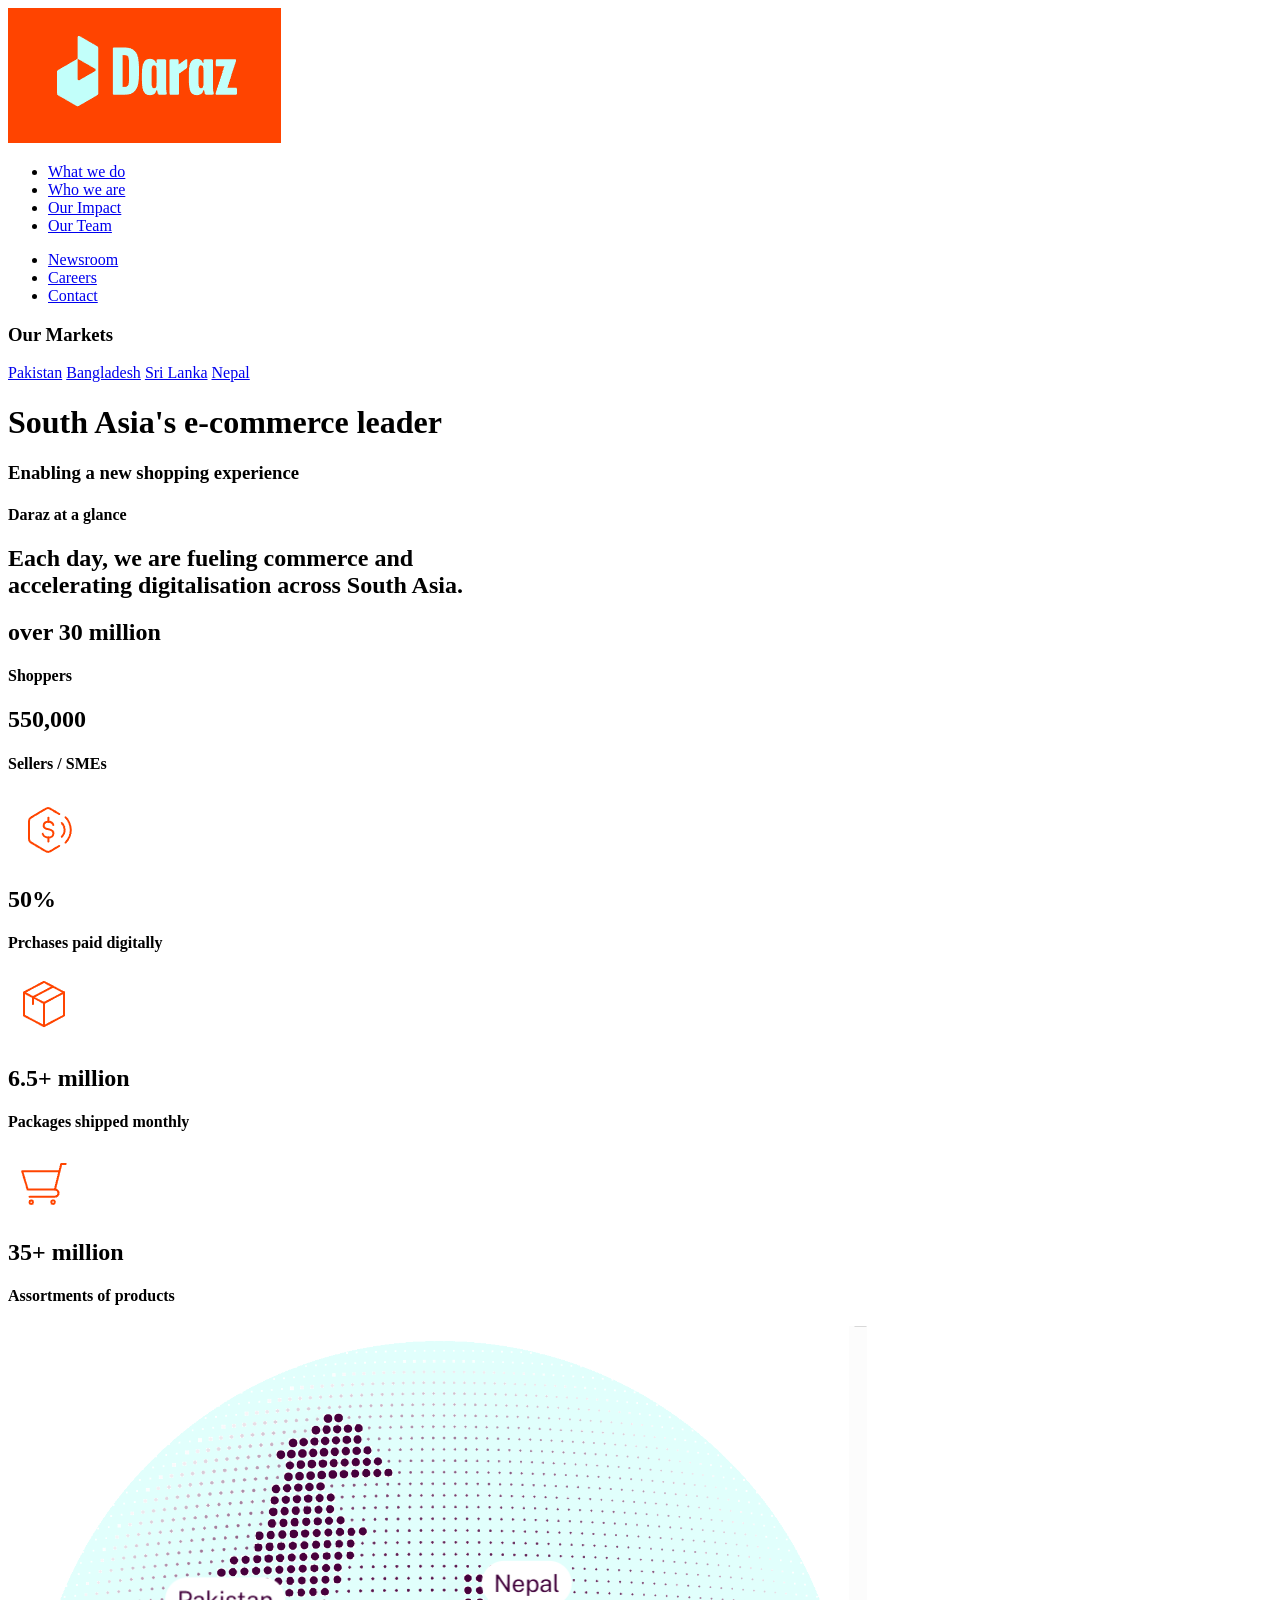
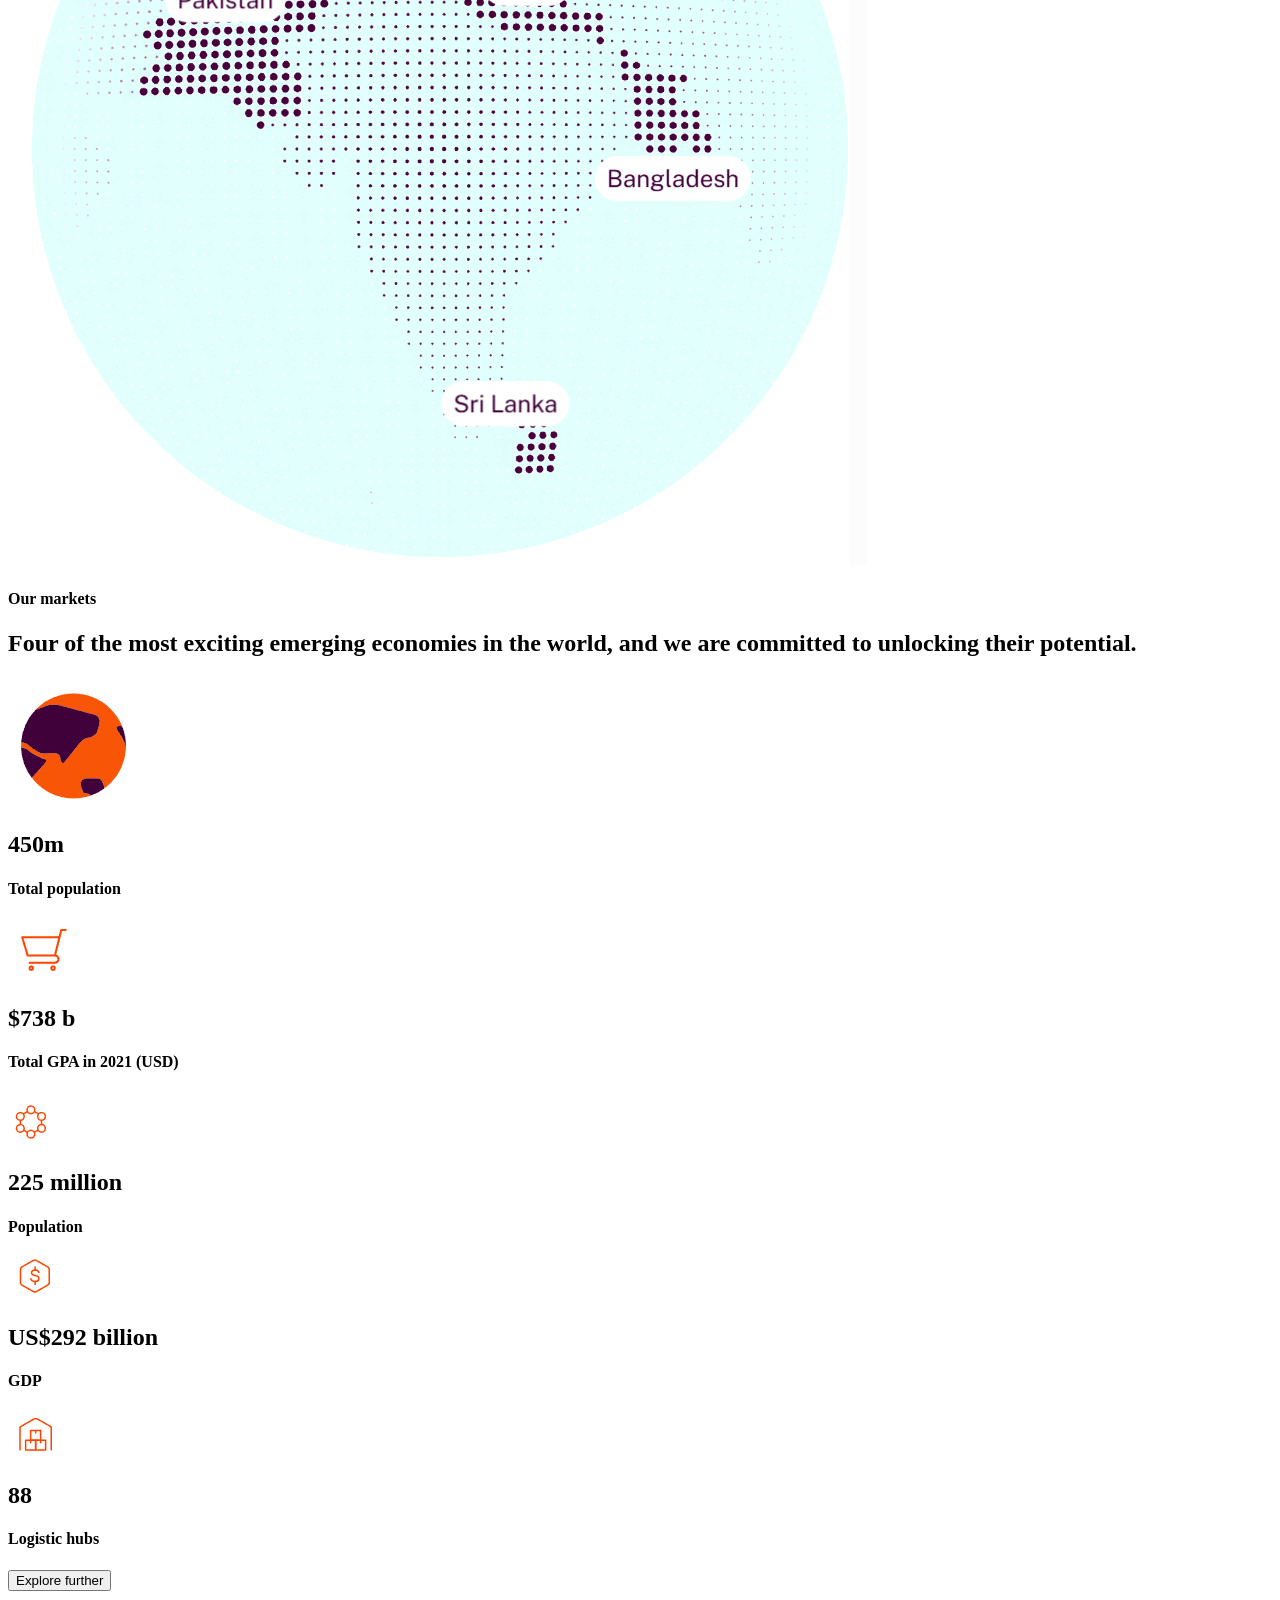
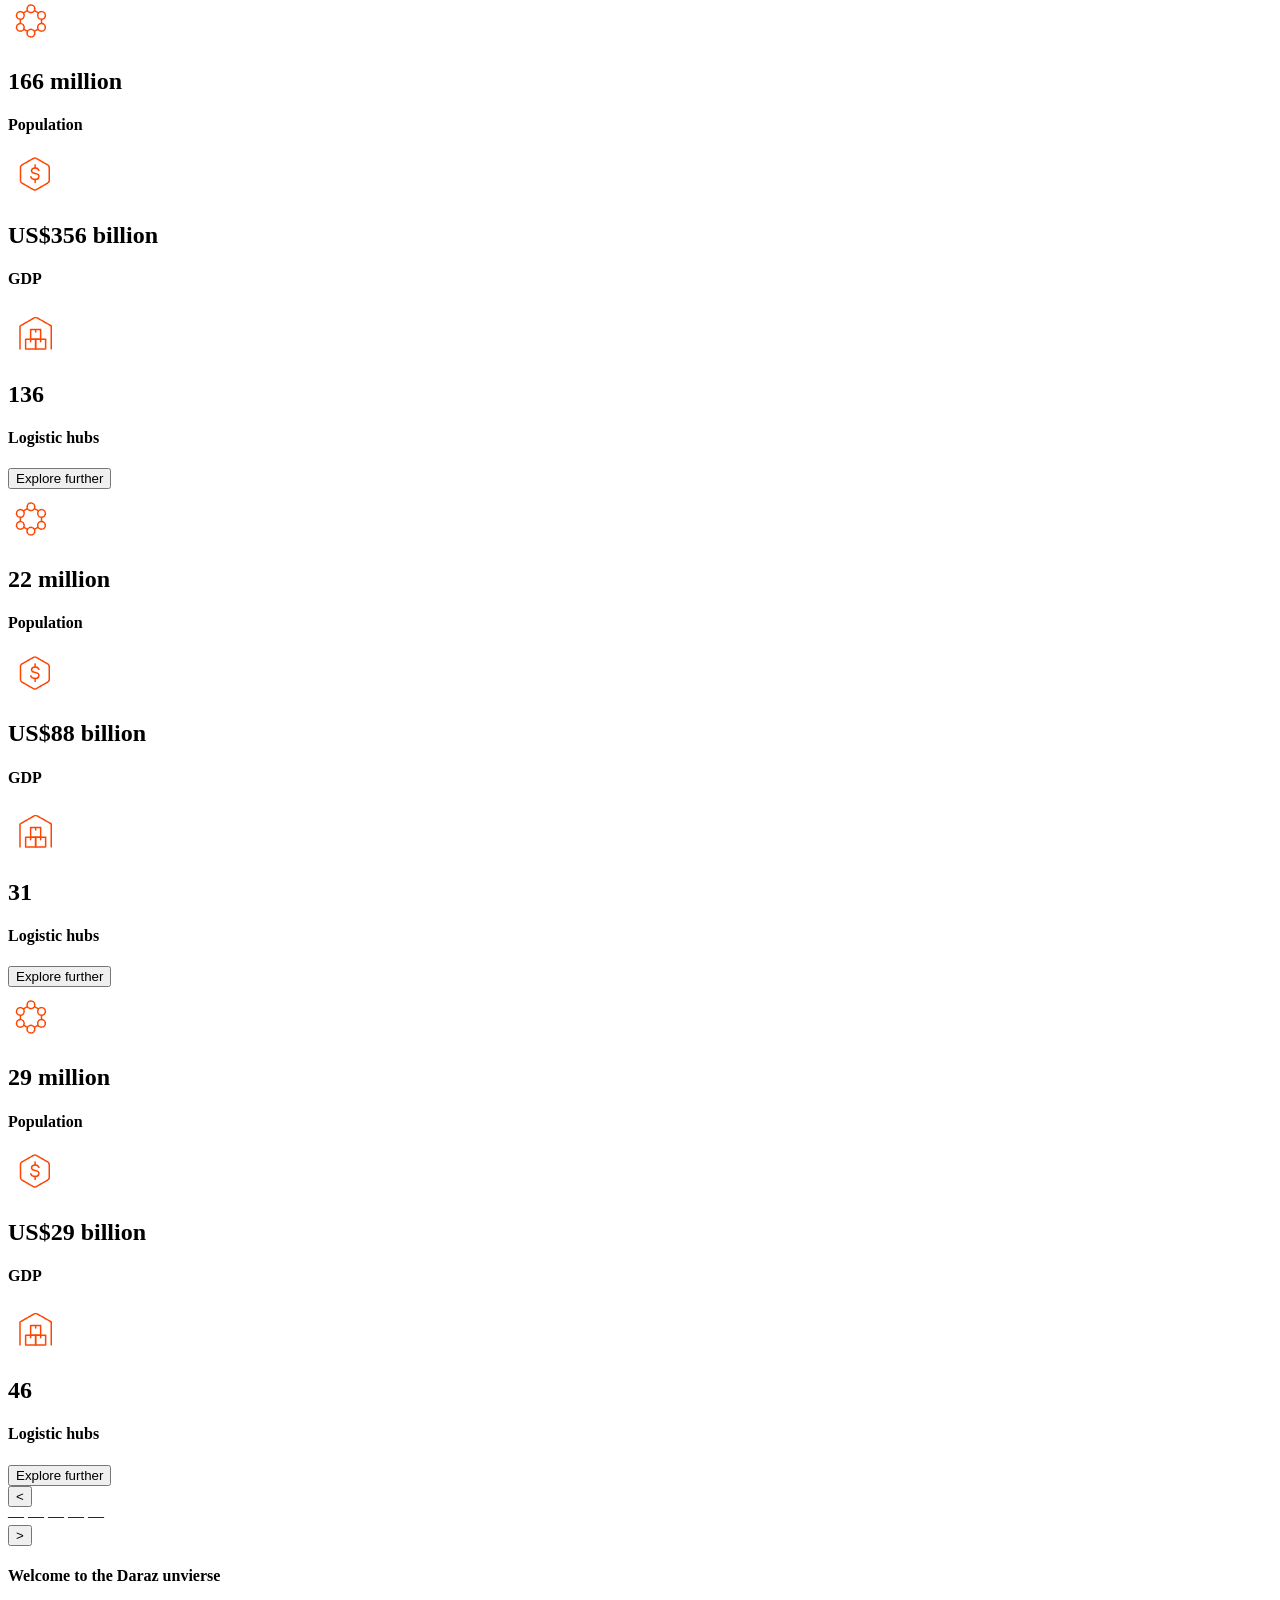
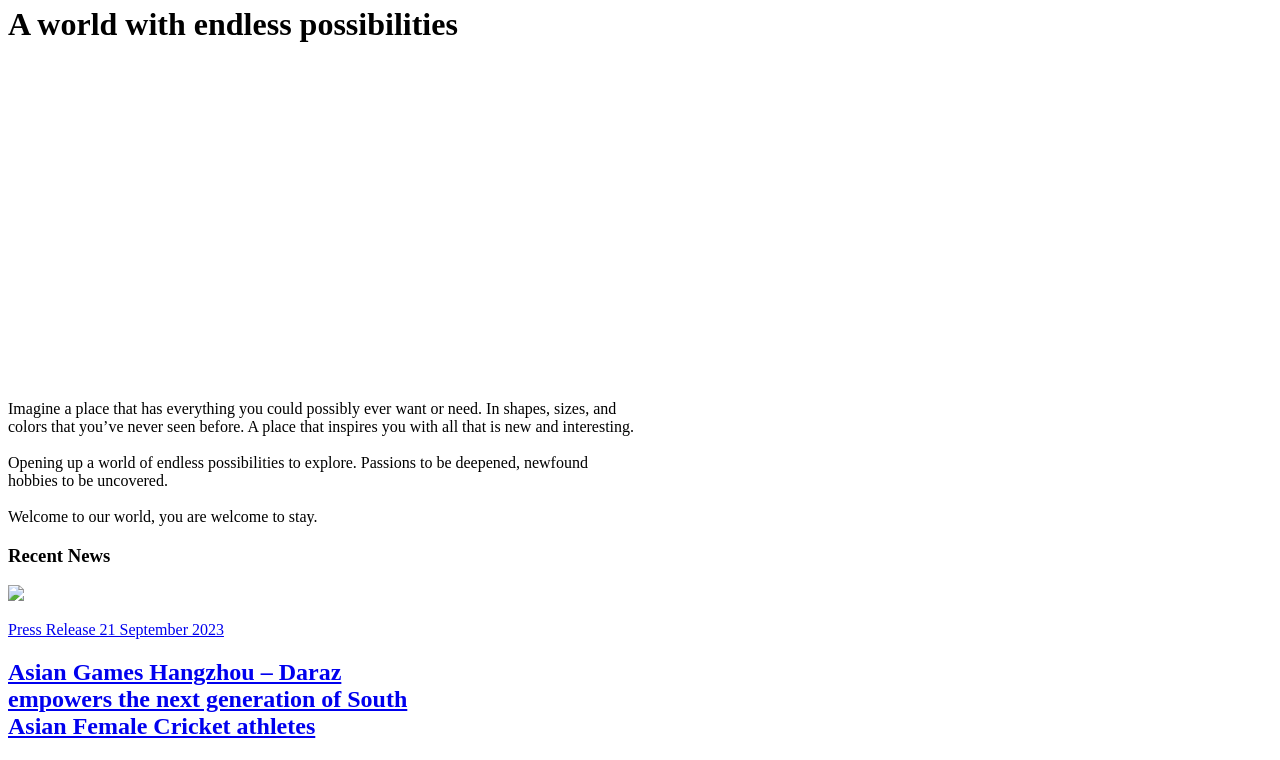
==== index.html @ 5d73d46f "Add blog section & add first post to home page" ====
<!DOCTYPE html>
<html lang="en">
<head>
    <meta charset="UTF-8">
    <meta name="viewport" content="width=device-width, initial-scale=1.0">
    <meta name="description" content="Daraz Group is South Asia’s leading eCommerce platform, providing access to 50 million products for 40 million monthly active users in Pakistan, Bangladesh, Sri Lanka, Nepal and Myanmar."/>
    <link rel="shortcut icon" href="fav-icon.png" type="image/x-icon">
    <title>Home &#8212; Daraz</title>
</head>
<body>
<div id="hero">
    <header>
        <img src="logo.png" alt="Daraz-logo">
        <nav id="menue" class="main-menue">
            <ul>
               <li><a href="#">What we do</a></li> 
               <li><a href="#">Who we are</a></li>
               <li><a href="#">Our Impact</a></li>
               <li><a href="#">Our Team</a></li> 
            </ul>
            <ul>
               <li><a href="#">Newsroom</a></li> 
               <li><a href="#">Careers</a></li>
               <li><a href="#">Contact</a></li> 
            </ul>
            <div id="marketing">
                <h3>Our Markets</h3>
                <a href="#">Pakistan</a>
                <a href="#">Bangladesh</a>
                <a href="#">Sri Lanka</a>
                <a href="#">Nepal</a>
            </div>
        </nav>
    </header>
    <h1>South Asia's e-commerce leader</h1>
    <h3>Enabling a new shopping experience</h3>
</div>
<div id="impact">
    <h4>Daraz at a glance</h4>
    <h2>Each day, we are fueling commerce and<br/> accelerating digitalisation across South Asia.</h2>
    <div id="cutomer">
        <h2>over 30 million</h2>
        <h4>Shoppers</h4>
    </div>
    <div id="seller">
        <h2>550,000</h2>
        <h4>Sellers / SMEs</h4>
    </div>
    <div id="feature">
        <div class="img-box1">
            <img src="purchase.png" alt="purchase">
            <h2>50%</h2>
            <h4>Prchases paid digitally</h4>
        </div>
        <div class="img-box2">
            <img src="package.png" alt="package">
            <h2>6.5+ million</h2>
            <h4>Packages shipped monthly</h4>
        </div>
        <div class="img-box3">
            <img src="product.png" alt="product">
            <h2>35+ million</h2>
            <h4>Assortments of products</h4>
        </div>
    </div>
</div>   
<div id="ourMarket">
    <div class="globe">
        <img src="globe.png" alt="map">
    </div>
    
    <div class="slides-wrapper">
        <h4>Our markets</h4>
        <h2>Four of the most exciting emerging economies in the world, and we are committed to unlocking their potential.</h2>
        <div id="slide1">
        <div class="img-box">
            <img src="map.png" alt="product">
            <h2>450m</h2>
            <h4>Total population</h4>
        </div>
        <div class="img-box">
            <img src="product.png" alt="product">
            <h2>$738 b</h2>
            <h4>Total GPA in 2021 (USD)</h4>
        </div>
        </div>
        <div id="slide2">
        <div class="img-box">
            <img src="population.png" alt="population">
            <h2>225 million</h2>
            <h4>Population</h4>
        </div>
        <div class="img-box">
            <img src="gdp.png" alt="gdp">
            <h2>US$292 billion</h2>
            <h4>GDP</h4>
        </div>
        <div class="img-box">
            <img src="hubs.png" alt="hubs">
            <h2>88</h2>
            <h4>Logistic hubs</h4>
        </div>
        <button>Explore further</button>
        </div>
    </div>
    <div id="slide3">
        <div class="img-box">
            <img src="population.png" alt="population">
            <h2>166 million</h2>
            <h4>Population</h4>
        </div>
        <div class="img-box">
            <img src="gdp.png" alt="gdp">
            <h2>US$356 billion</h2>
            <h4>GDP</h4>
        </div>
        <div class="img-box">
            <img src="hubs.png" alt="hubs">
            <h2>136</h2>
            <h4>Logistic hubs</h4>
        </div>
        <button>Explore further</button>
        </div>
    </div>
    <div id="slide4">
        <div class="img-box">
            <img src="population.png" alt="population">
            <h2>22 million</h2>
            <h4>Population</h4>
        </div>
        <div class="img-box">
            <img src="gdp.png" alt="gdp">
            <h2>US$88 billion</h2>
            <h4>GDP</h4>
        </div>
        <div class="img-box">
            <img src="hubs.png" alt="hubs">
            <h2>31</h2>
            <h4>Logistic hubs</h4>
        </div>
        <button>Explore further</button>
        </div>
    </div>
    <div id="slide5">
        <div class="img-box">
            <img src="population.png" alt="population">
            <h2>29 million</h2>
            <h4>Population</h4>
        </div>
        <div class="img-box">
            <img src="gdp.png" alt="gdp">
            <h2>US$29 billion</h2>
            <h4>GDP</h4>
        </div>
        <div class="img-box">
            <img src="hubs.png" alt="hubs">
            <h2>46</h2>
            <h4>Logistic hubs</h4>
        </div>
        <button>Explore further</button>
        </div>
    </div>
    <div class="gallery-controls">
    <button class="nav-btn prev-btn">&lt;</button>
    
    <div class="indicators">
      <span class="dot active">&#8212;</span>
      <span class="dot">&#8212;</span>
      <span class="dot">&#8212;</span>
      <span class="dot">&#8212;</span>
      <span class="dot">&#8212;</span>
    </div>
    <button class="nav-btn next-btn">&gt;</button>
  </div>
</div>
<!--Day2-->
<div id="about">
    <h4>Welcome to the Daraz unvierse</h4>
    <h1>A world with endless possibilities</h1>
    <div id="Daraz">
        <iframe width="50%" height="315" src="https://www.youtube.com/embed/RlTt8GzW2Dc?start=37" frameborder="0" allow="accelerometer; autoplay; clipboard-write; encrypted-media; gyroscope; picture-in-picture; web-share" allowfullscreen></iframe>
    </div>
    <div id="para">
        <p style="width: 50%;">
Imagine a place that has everything you could possibly ever want or need. In shapes, sizes, and colors that you’ve never seen before. A place that inspires you with all that is new and interesting.
<br/><br/>Opening up a world of endless possibilities to explore. Passions to be deepened, newfound hobbies to be uncovered.
<br/><br/>Welcome to our world, you are welcome to stay.</p>
    </div>
</div>
<div id="blog" style="width: 100%;">
    <h3 style="width: 33%">Recent News</h3>
    <a href="posts1.html"><div style="width: 33%;">
        <img src="post1.jpg" width="100%">
        <p>Press Release 21 September 2023</p>
        <h2>Asian Games Hangzhou – Daraz empowers the next generation of South Asian Female Cricket athletes</h2>
    </div></a>
    
</body>
</html>
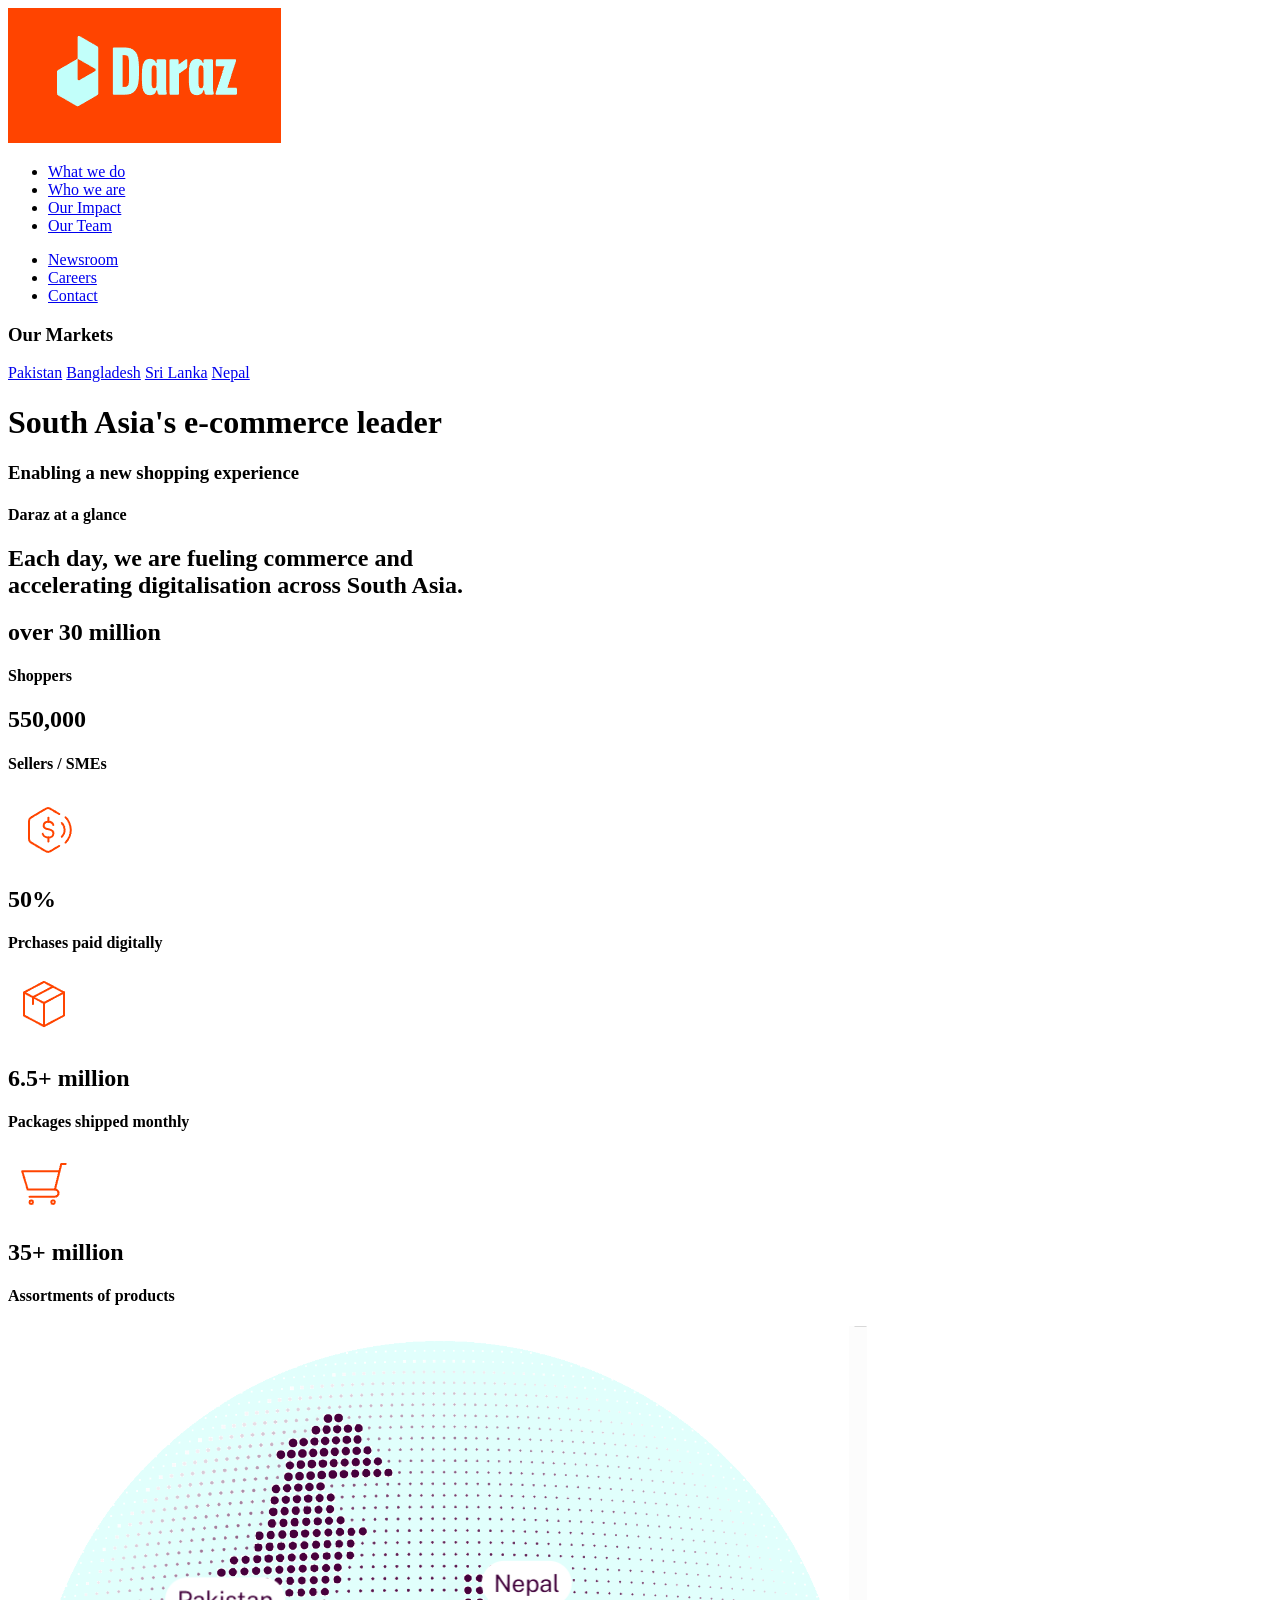
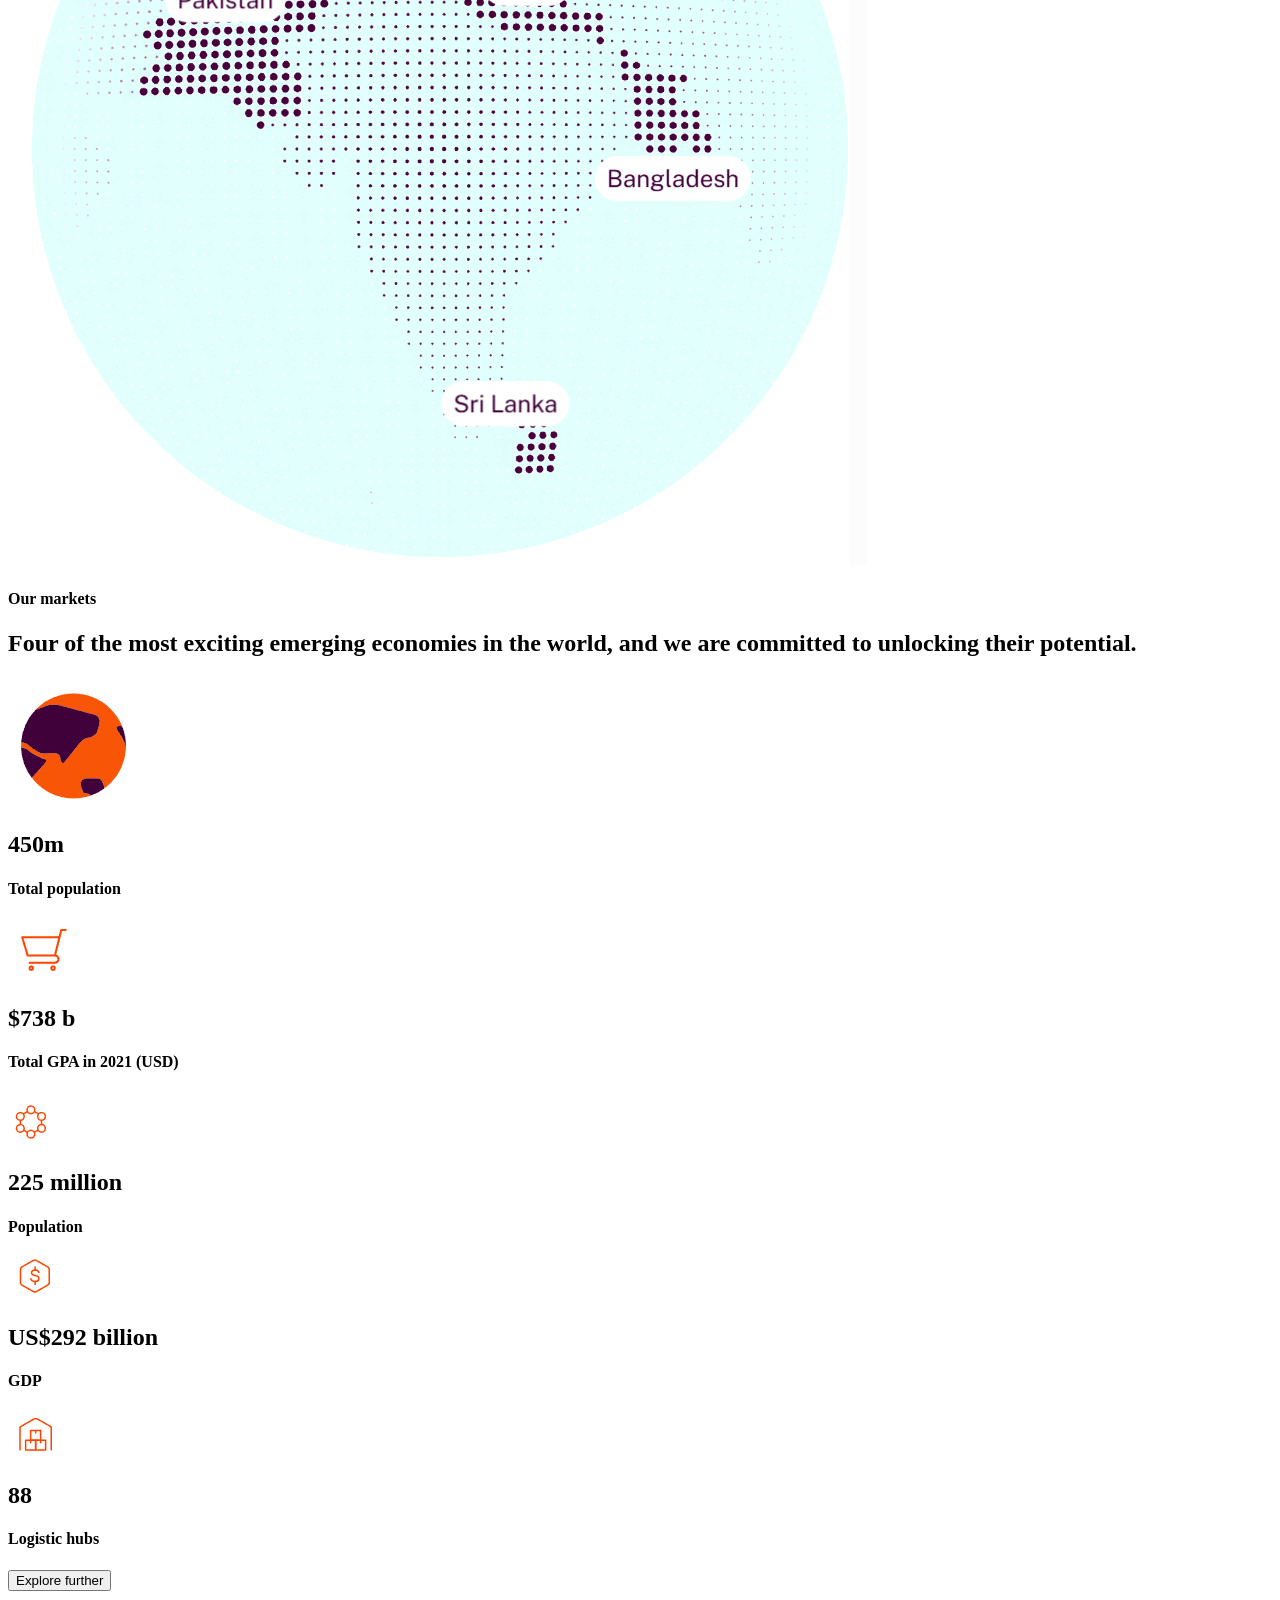
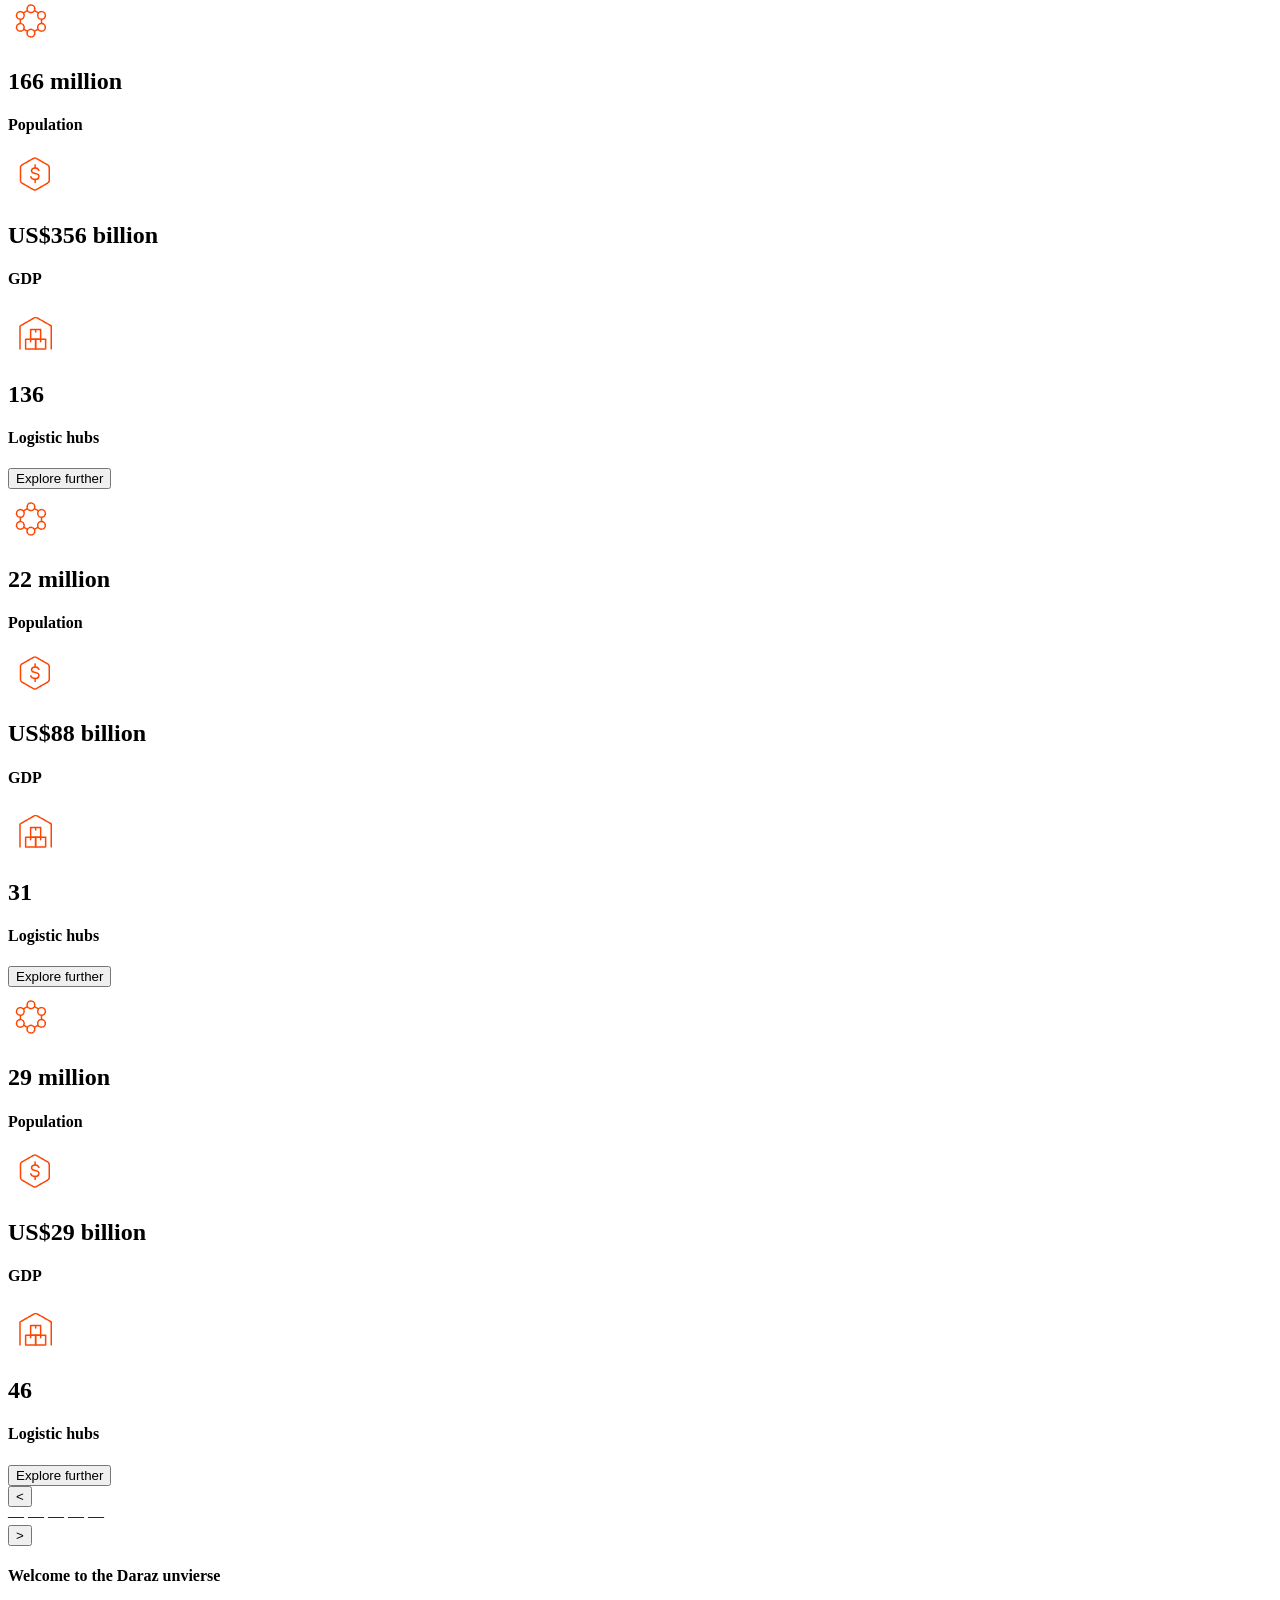
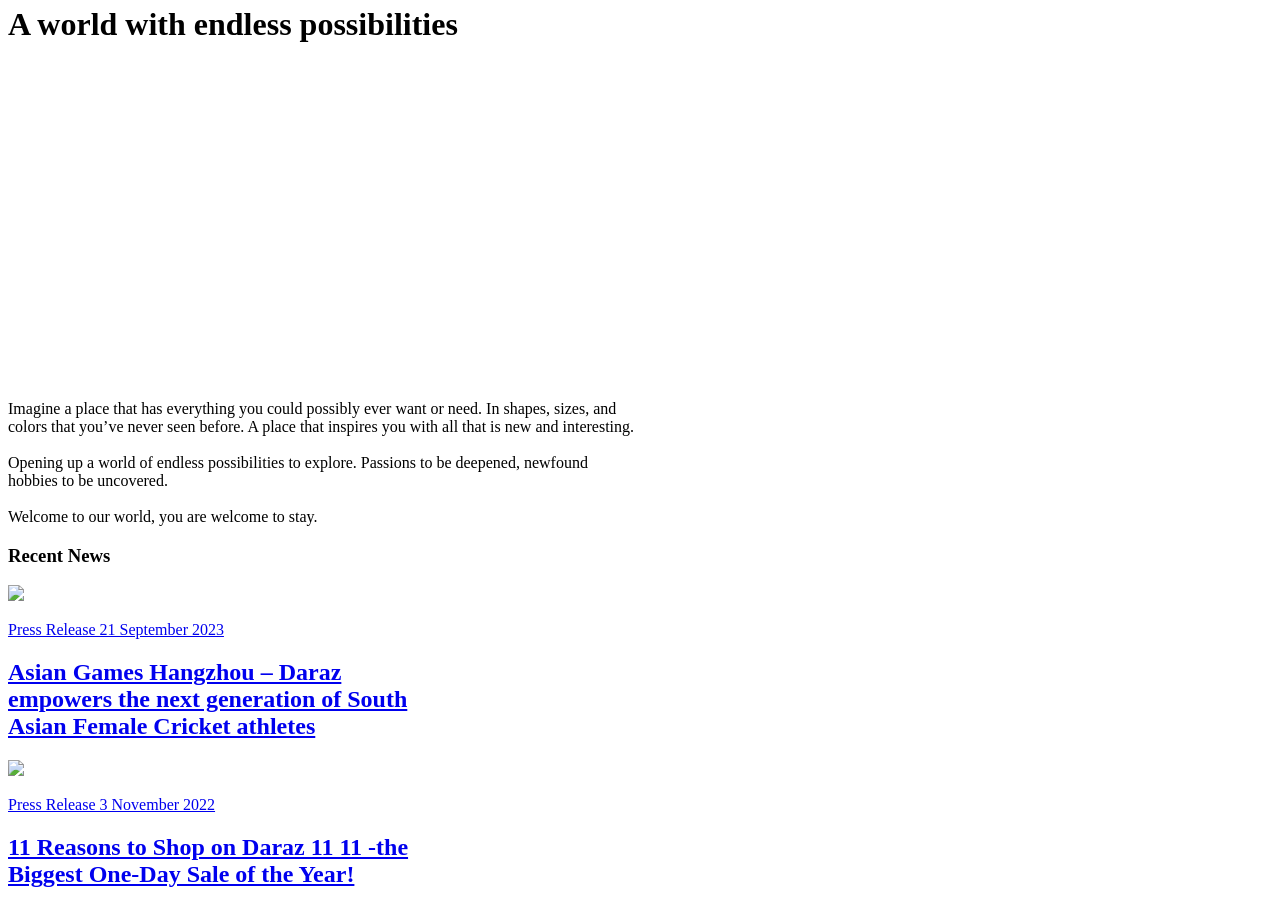
==== commit 02923114: "Add second post in blog section." ====
--- a/index.html
+++ b/index.html
@@ -194,6 +194,12 @@
         <p>Press Release 21 September 2023</p>
         <h2>Asian Games Hangzhou – Daraz empowers the next generation of South Asian Female Cricket athletes</h2>
     </div></a>
-    
+    <a href="posts2.html"><div style="width: 33%;">
+        <img src="post2.png" width="100%">
+        <p>Press Release 3 November 2022</p>
+        <h2>11 Reasons to Shop on Daraz 11 11 -the Biggest One-Day Sale of the Year!</h2>
+    </div></a>
+</div>
+
 </body>
 </html>
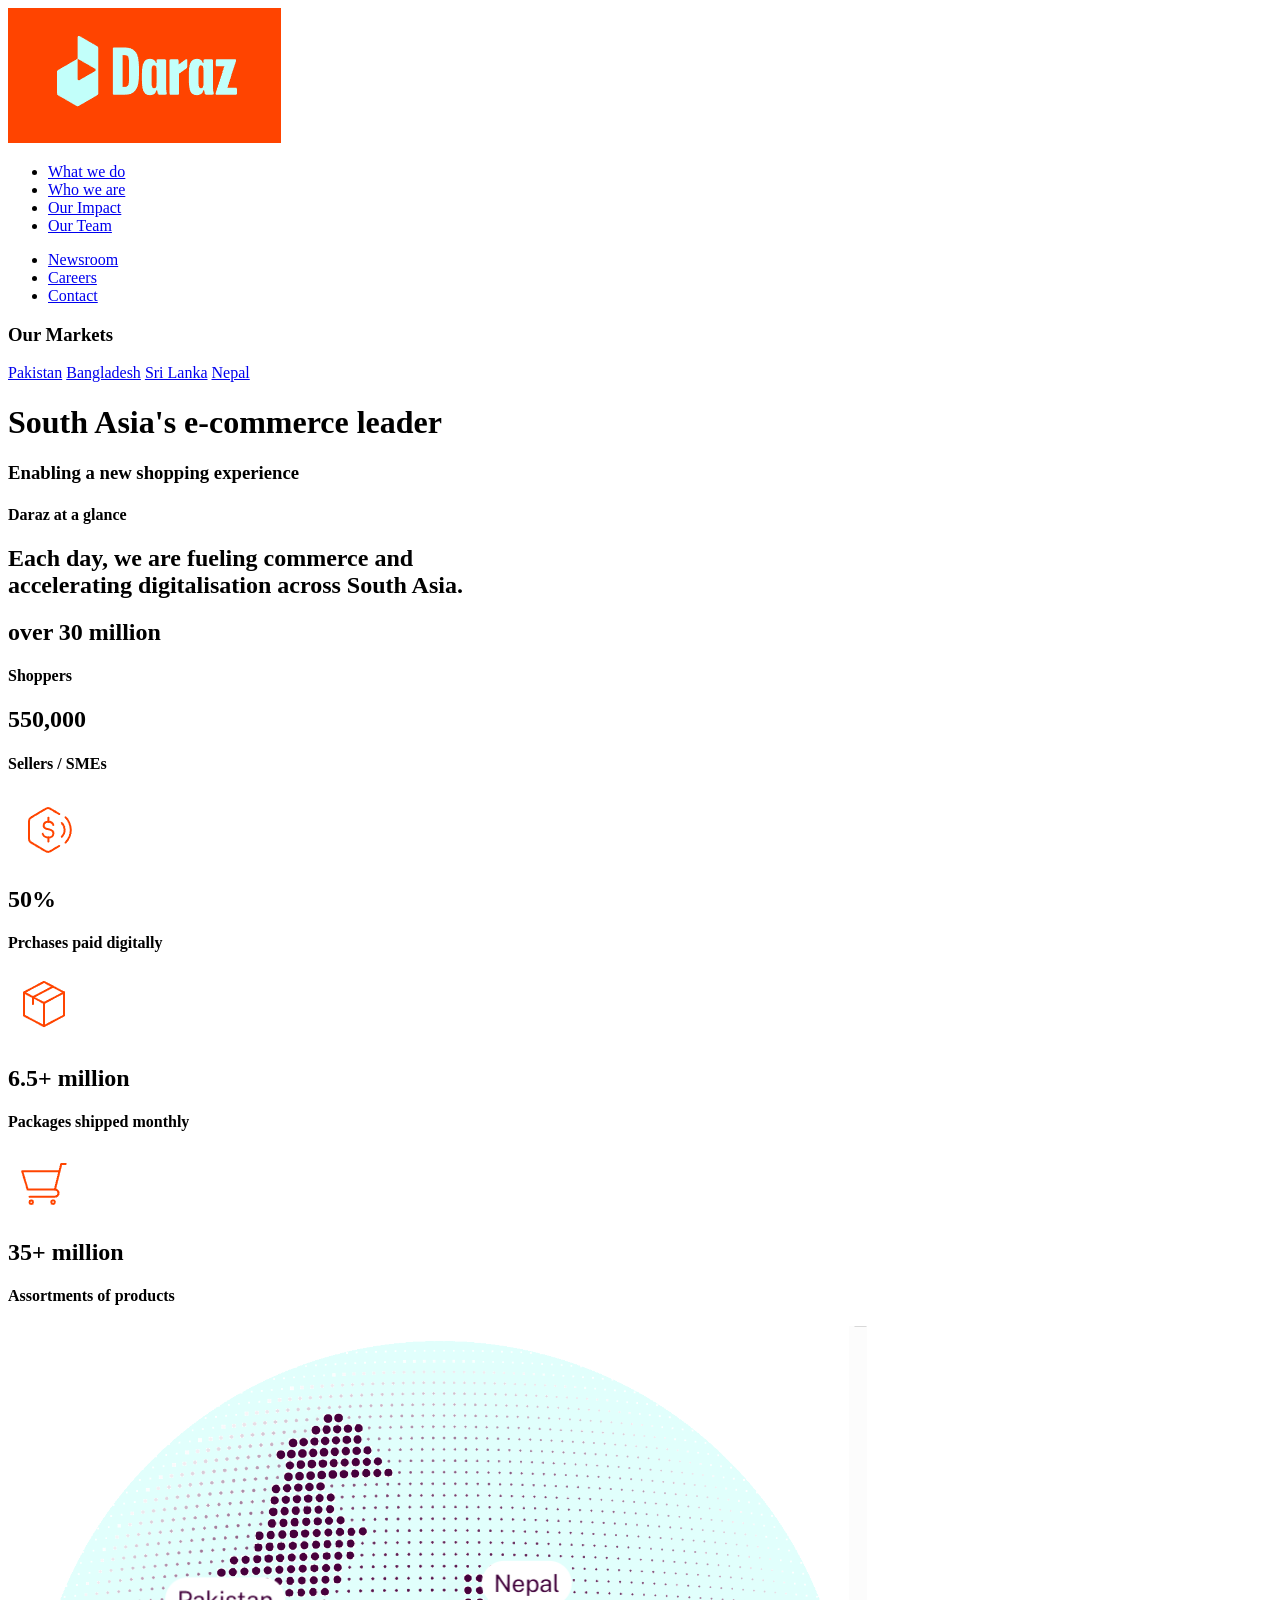
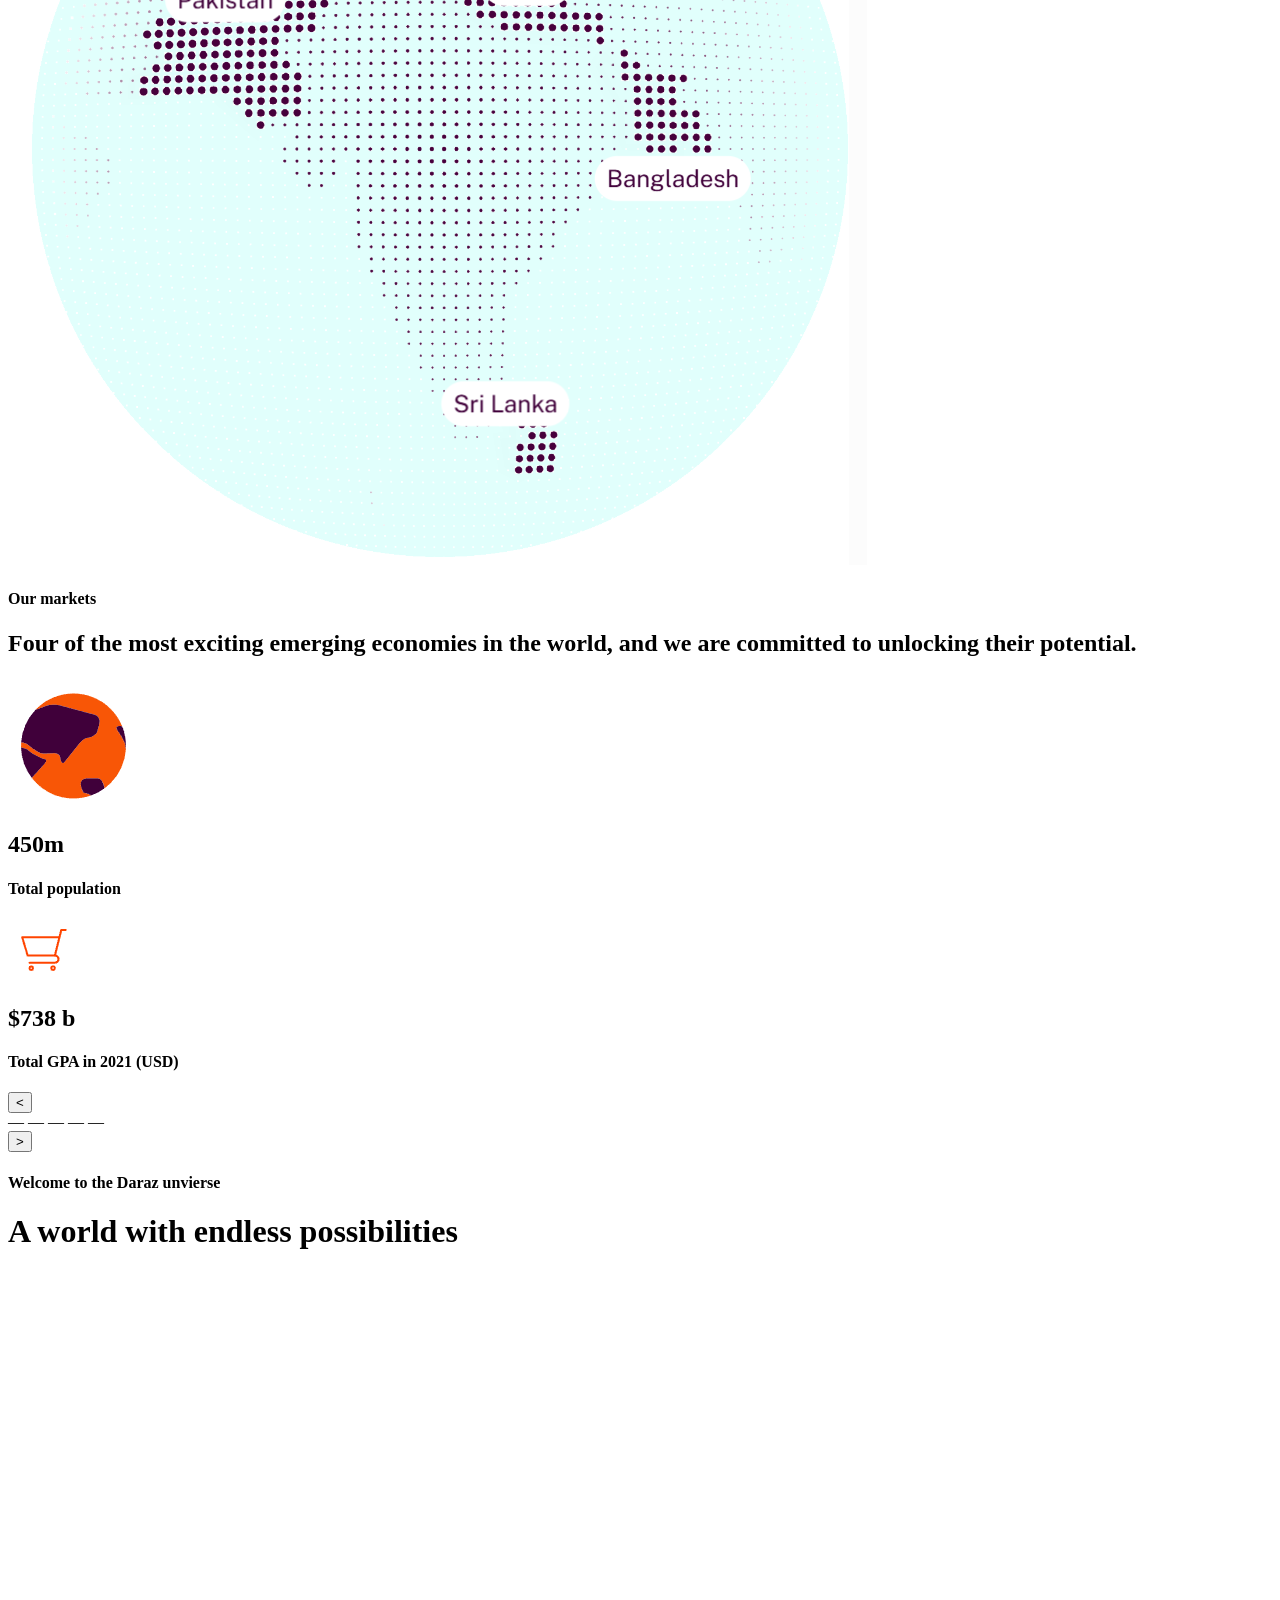
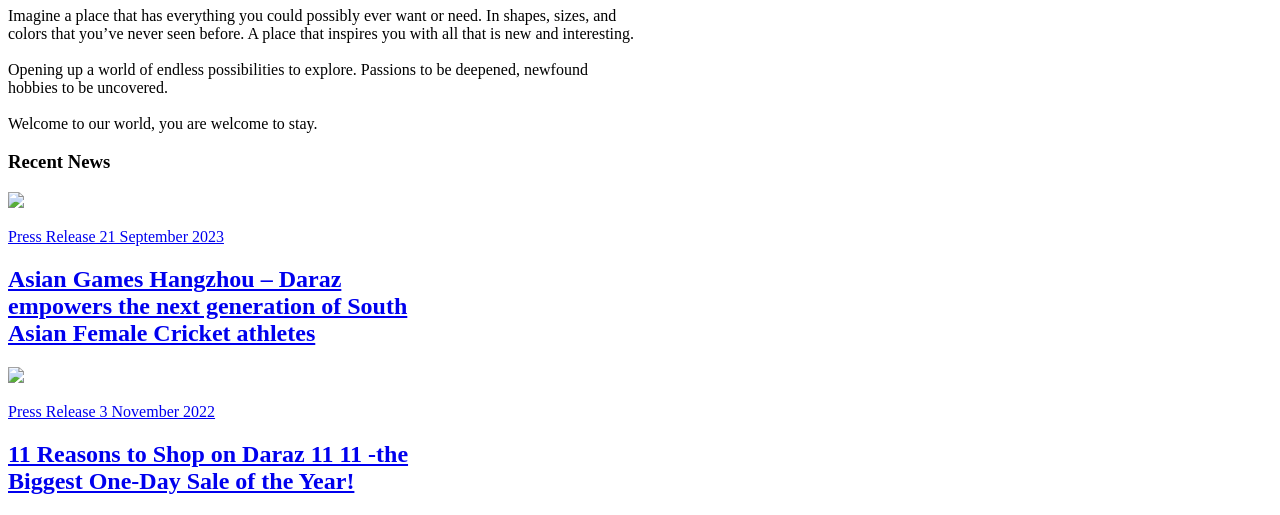
==== commit 1014b050: "Make changes in slides-wrapper & its in progress" ====
--- a/index.html
+++ b/index.html
@@ -84,85 +84,8 @@
             <h4>Total GPA in 2021 (USD)</h4>
         </div>
         </div>
-        <div id="slide2">
-        <div class="img-box">
-            <img src="population.png" alt="population">
-            <h2>225 million</h2>
-            <h4>Population</h4>
-        </div>
-        <div class="img-box">
-            <img src="gdp.png" alt="gdp">
-            <h2>US$292 billion</h2>
-            <h4>GDP</h4>
-        </div>
-        <div class="img-box">
-            <img src="hubs.png" alt="hubs">
-            <h2>88</h2>
-            <h4>Logistic hubs</h4>
-        </div>
-        <button>Explore further</button>
-        </div>
-    </div>
-    <div id="slide3">
-        <div class="img-box">
-            <img src="population.png" alt="population">
-            <h2>166 million</h2>
-            <h4>Population</h4>
-        </div>
-        <div class="img-box">
-            <img src="gdp.png" alt="gdp">
-            <h2>US$356 billion</h2>
-            <h4>GDP</h4>
-        </div>
-        <div class="img-box">
-            <img src="hubs.png" alt="hubs">
-            <h2>136</h2>
-            <h4>Logistic hubs</h4>
-        </div>
-        <button>Explore further</button>
-        </div>
-    </div>
-    <div id="slide4">
-        <div class="img-box">
-            <img src="population.png" alt="population">
-            <h2>22 million</h2>
-            <h4>Population</h4>
-        </div>
-        <div class="img-box">
-            <img src="gdp.png" alt="gdp">
-            <h2>US$88 billion</h2>
-            <h4>GDP</h4>
-        </div>
-        <div class="img-box">
-            <img src="hubs.png" alt="hubs">
-            <h2>31</h2>
-            <h4>Logistic hubs</h4>
-        </div>
-        <button>Explore further</button>
-        </div>
-    </div>
-    <div id="slide5">
-        <div class="img-box">
-            <img src="population.png" alt="population">
-            <h2>29 million</h2>
-            <h4>Population</h4>
-        </div>
-        <div class="img-box">
-            <img src="gdp.png" alt="gdp">
-            <h2>US$29 billion</h2>
-            <h4>GDP</h4>
-        </div>
-        <div class="img-box">
-            <img src="hubs.png" alt="hubs">
-            <h2>46</h2>
-            <h4>Logistic hubs</h4>
-        </div>
-        <button>Explore further</button>
-        </div>
-    </div>
     <div class="gallery-controls">
-    <button class="nav-btn prev-btn">&lt;</button>
-    
+    <a href="slide5.html"><button class="nav-btn prev-btn">&lt;</button></a>
     <div class="indicators">
       <span class="dot active">&#8212;</span>
       <span class="dot">&#8212;</span>
@@ -170,7 +93,7 @@
       <span class="dot">&#8212;</span>
       <span class="dot">&#8212;</span>
     </div>
-    <button class="nav-btn next-btn">&gt;</button>
+    <a href="slide2.html"><button class="nav-btn next-btn">&gt;</button></a>
   </div>
 </div>
 <!--Day2-->
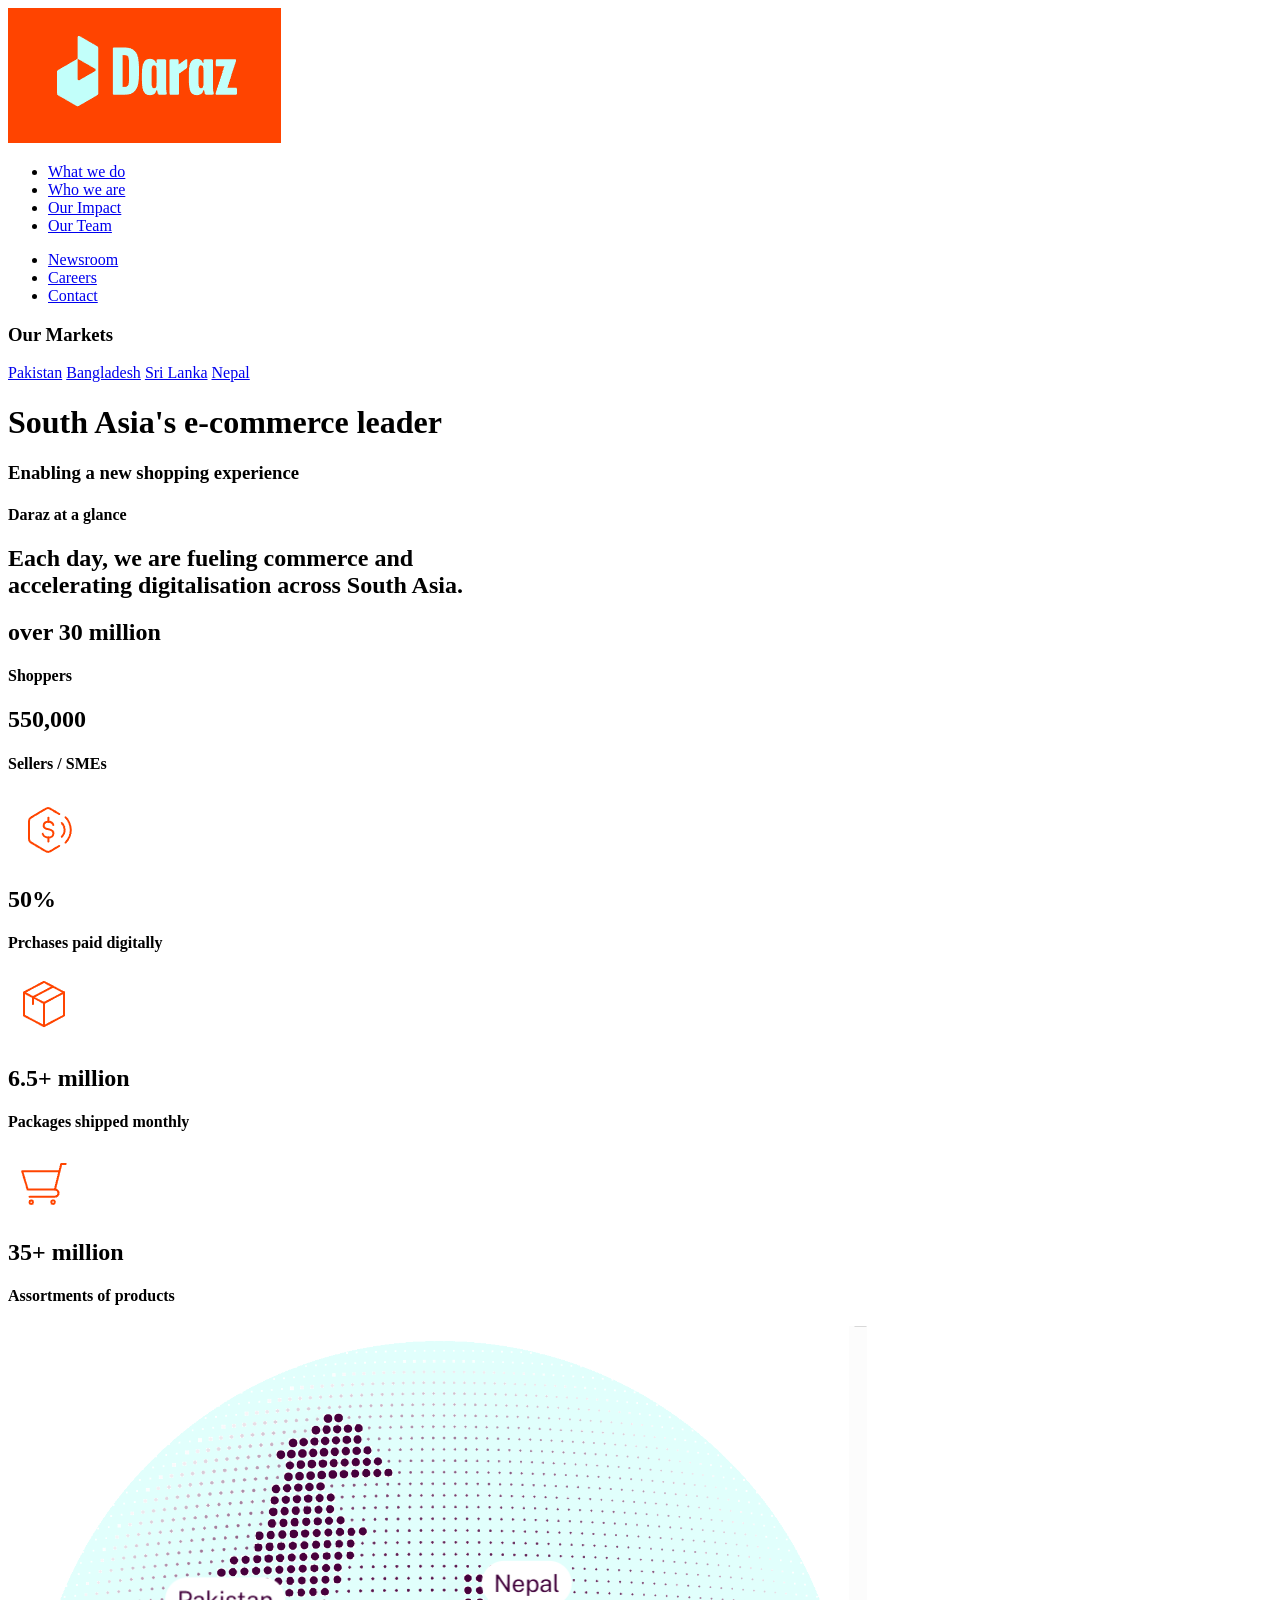
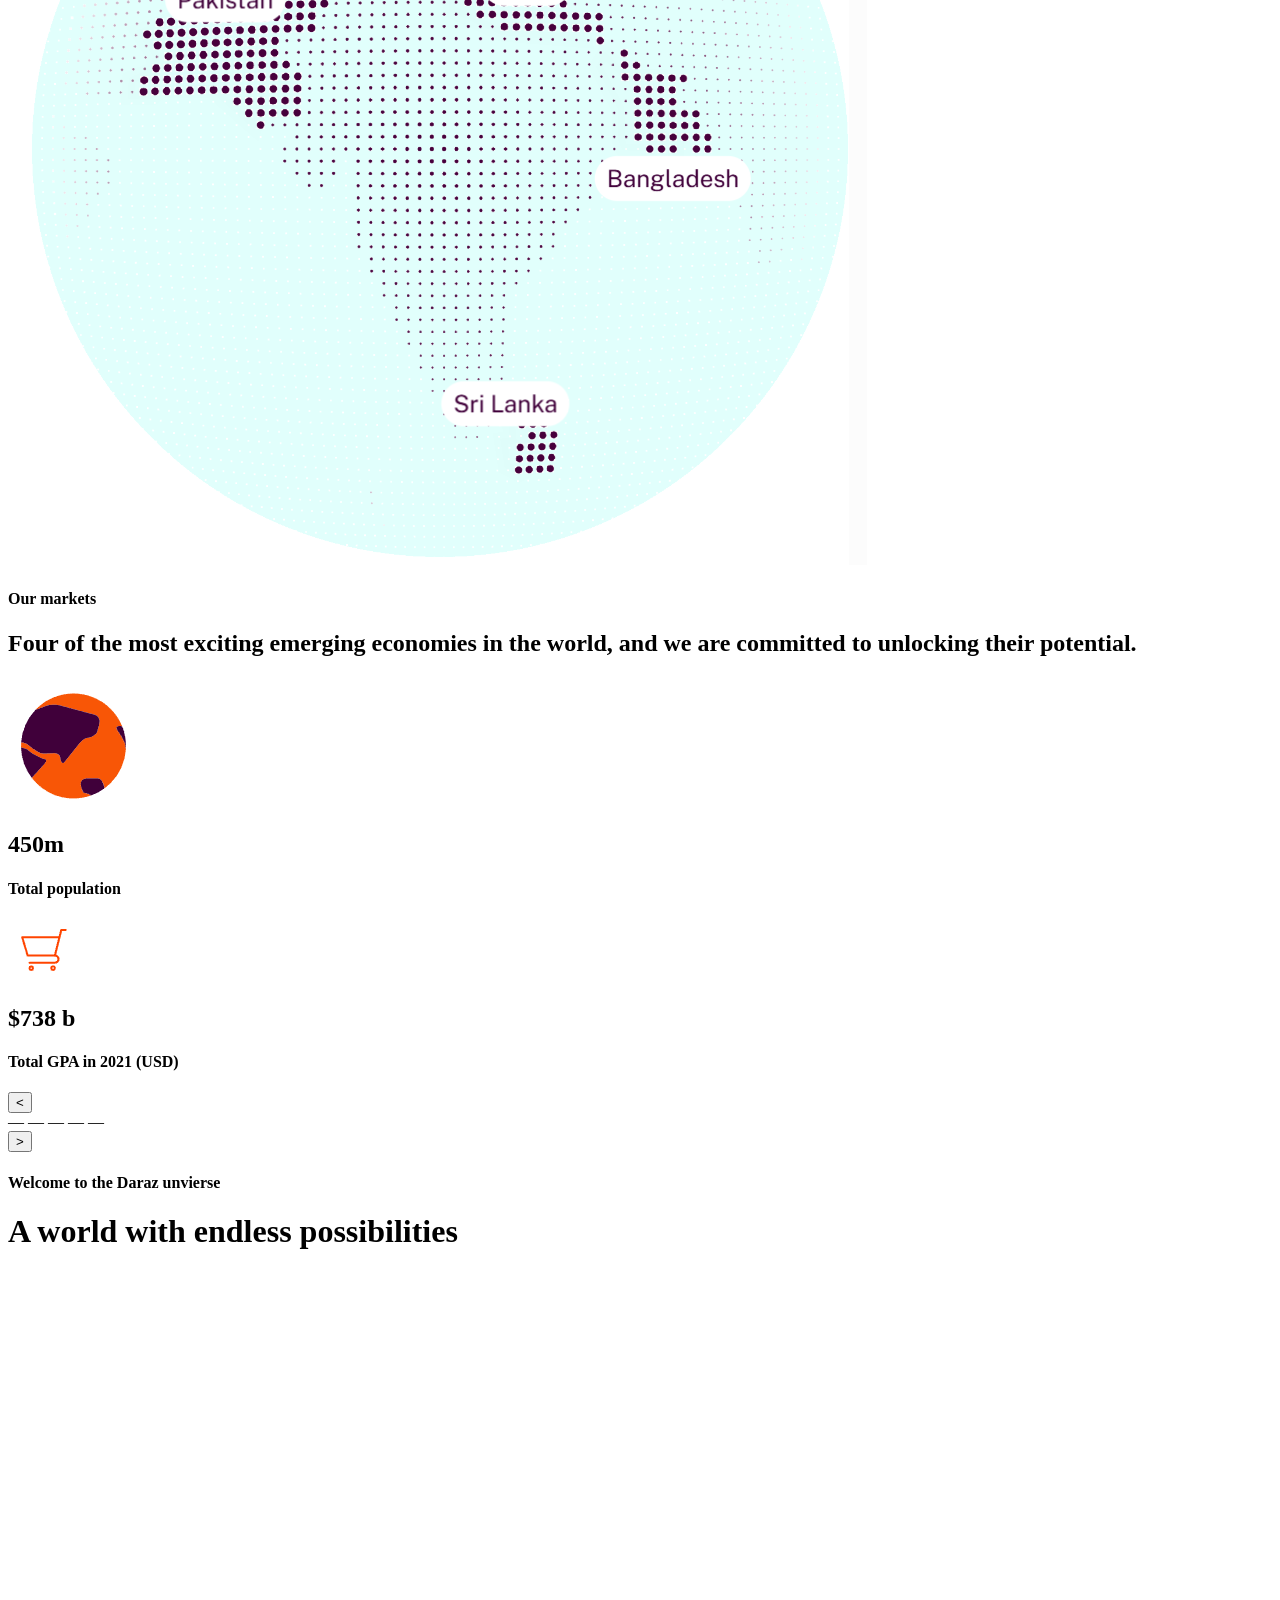
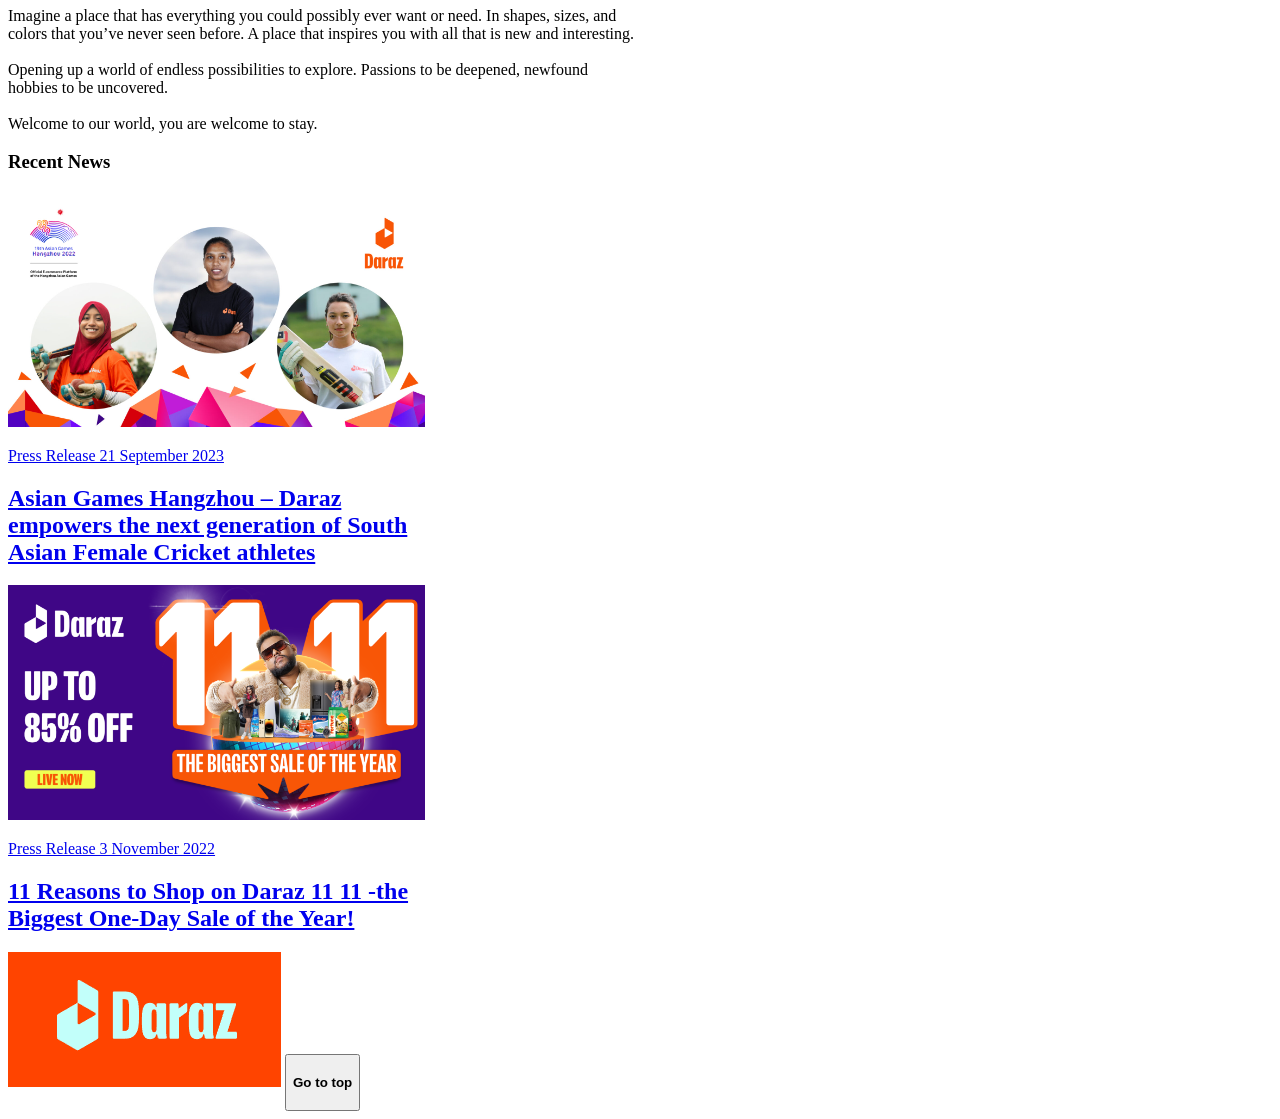
==== commit f44c9dce: "Add footer section that have logo & button" ====
--- a/index.html
+++ b/index.html
@@ -123,6 +123,11 @@
         <h2>11 Reasons to Shop on Daraz 11 11 -the Biggest One-Day Sale of the Year!</h2>
     </div></a>
 </div>
-
+<footer>
+<div id="footer">
+    <div id="logo">
+        <img src="logo.png" alt="Daraz-logo">
+        <button><h4>Go to top</h4></button>
+    </div>
 </body>
 </html>
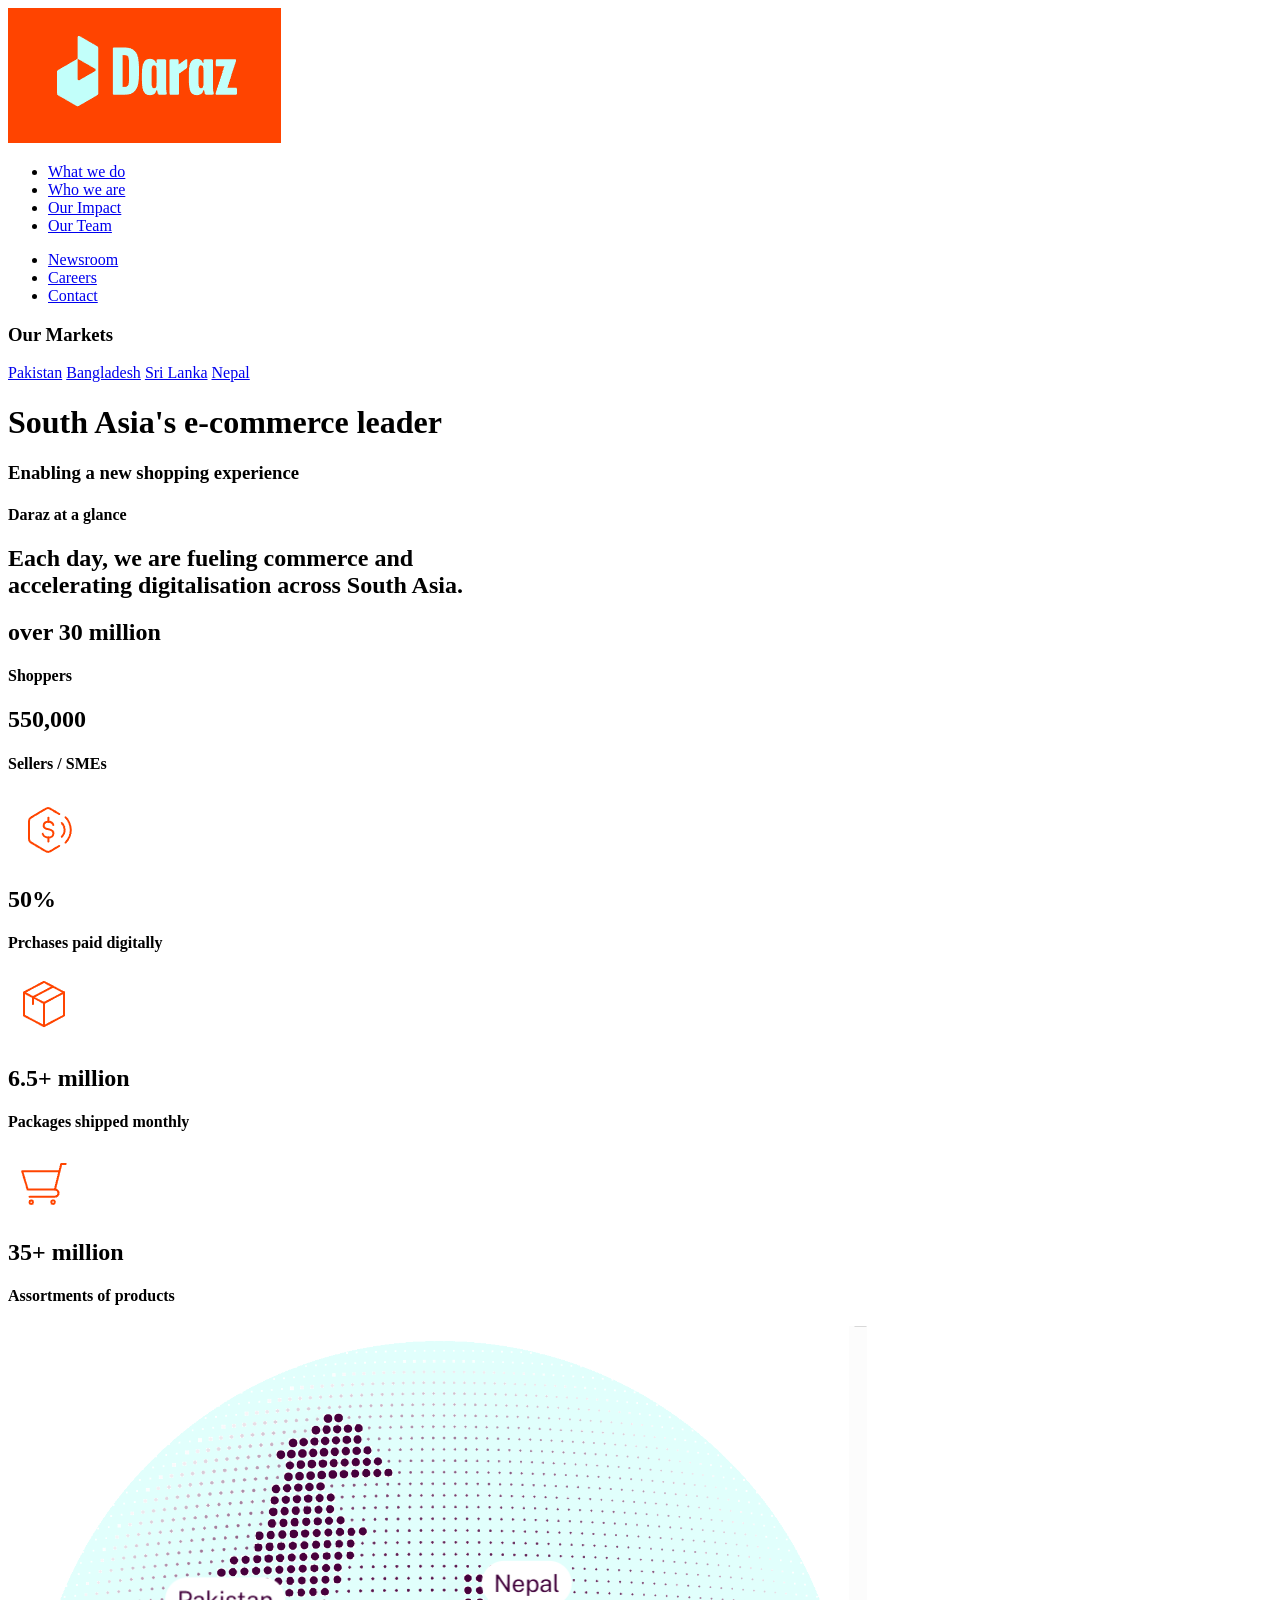
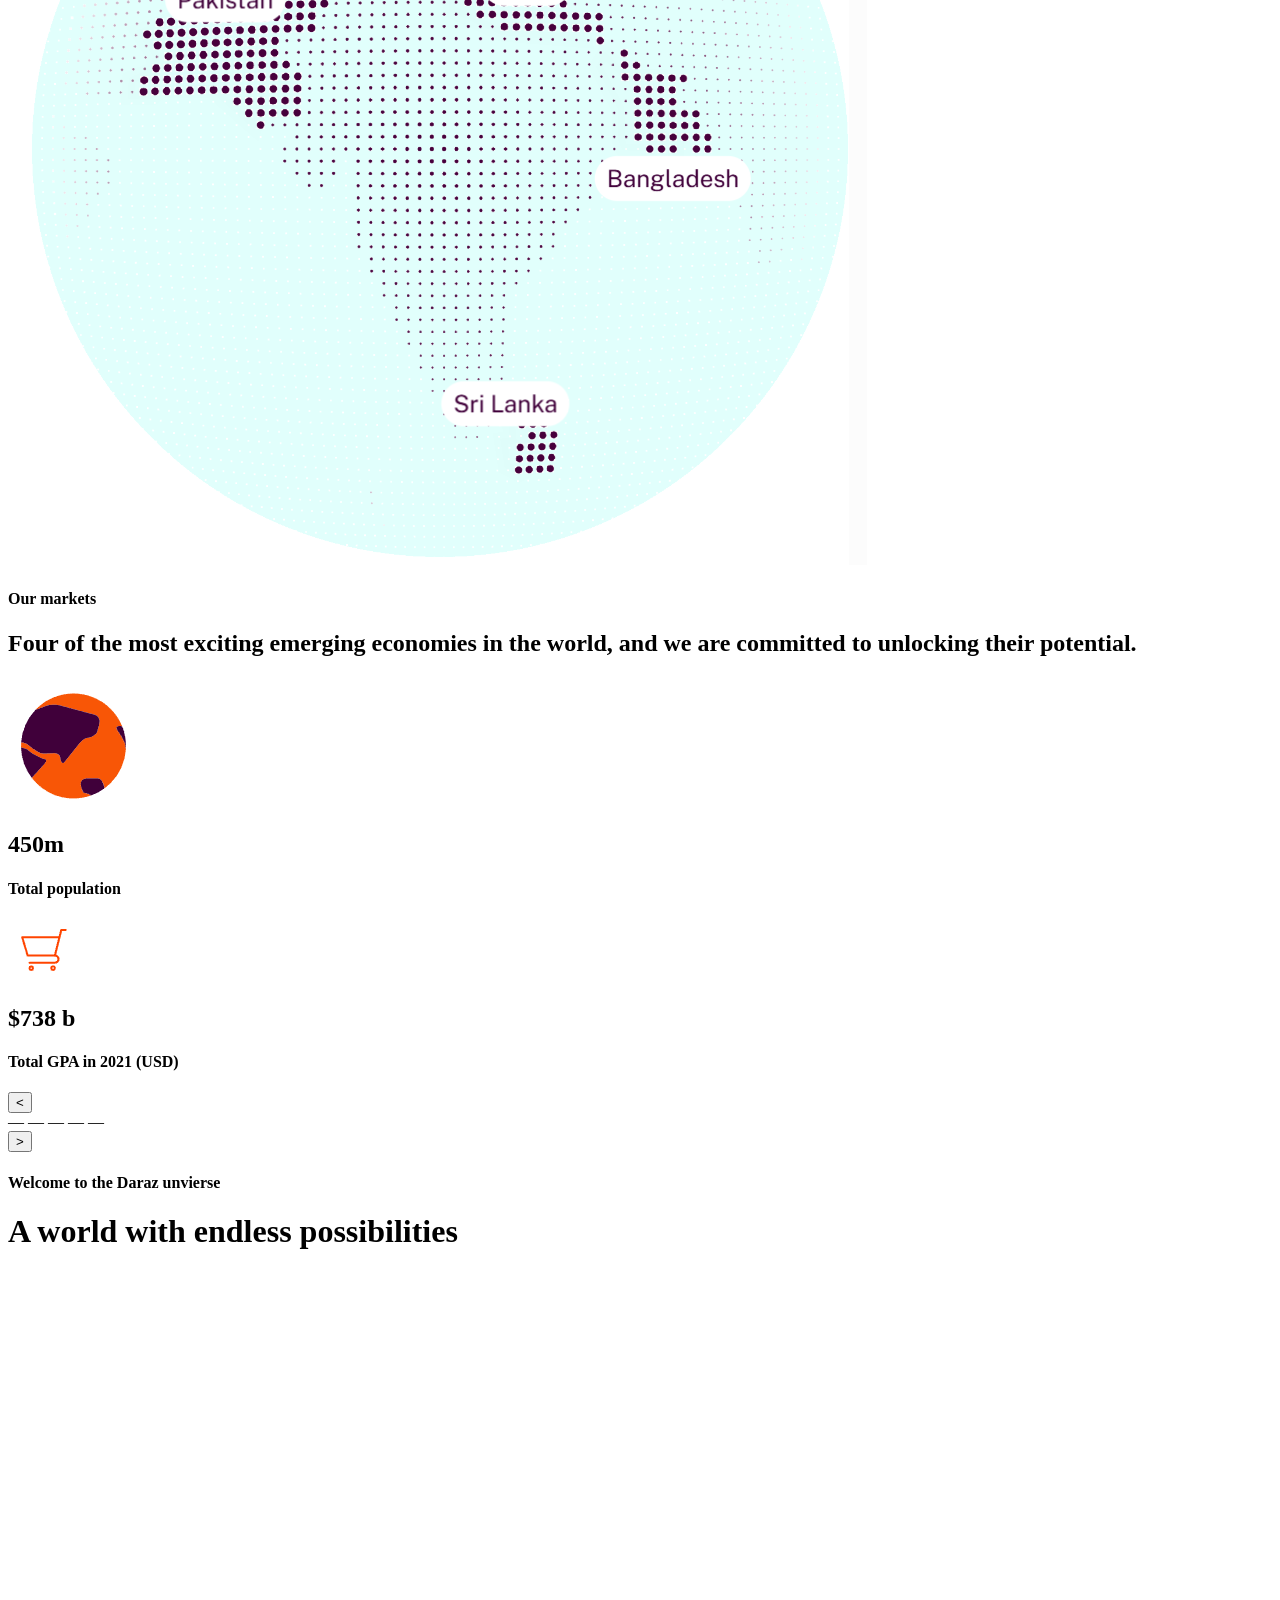
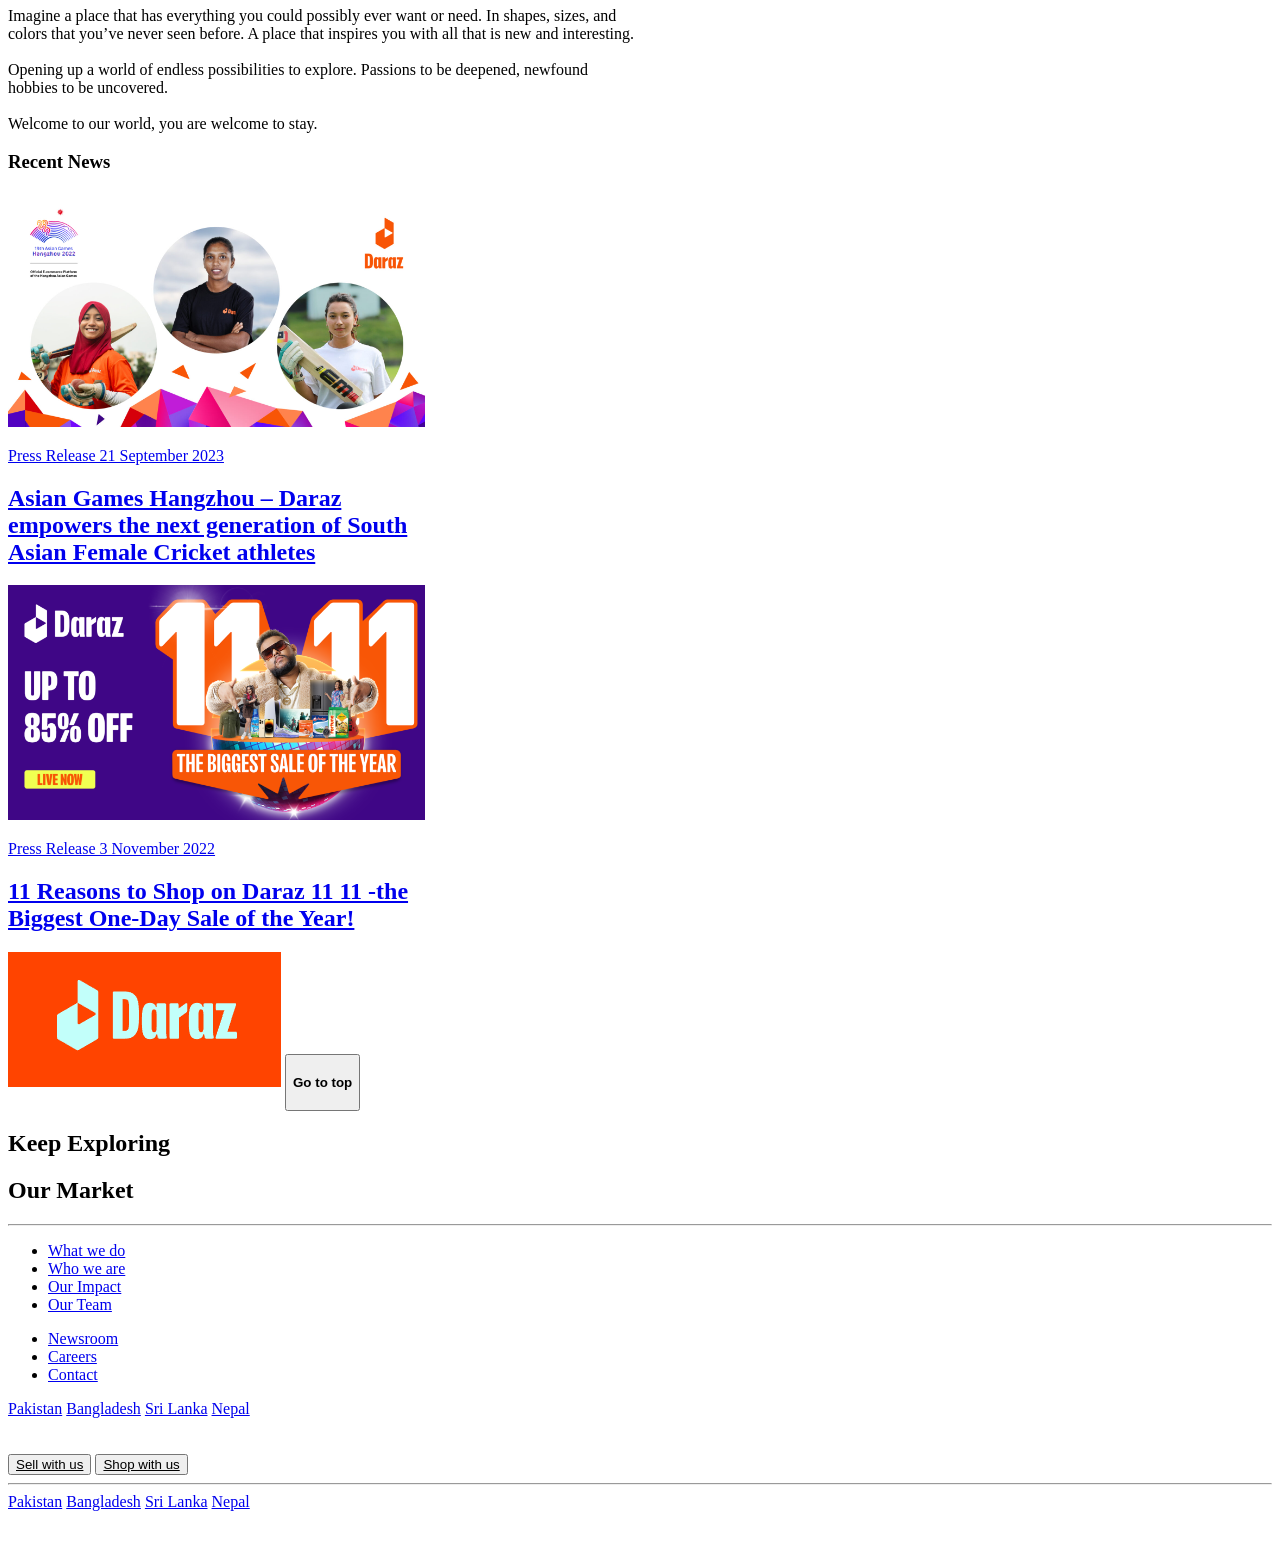
==== commit 55dd79dd: "Update footer section by adding footer menue & navigation link." ====
--- a/index.html
+++ b/index.html
@@ -129,5 +129,41 @@
         <img src="logo.png" alt="Daraz-logo">
         <button><h4>Go to top</h4></button>
     </div>
+    <div id="navigation">
+    <div><h2>Keep Exploring</h2></div>
+    <div><h2>Our Market</h2></div>
+    <hr>
+    <nav id="menue" class="footer-menue">
+            <ul>
+               <li><a href="#">What we do</a></li> 
+               <li><a href="#">Who we are</a></li>
+               <li><a href="#">Our Impact</a></li>
+               <li><a href="#">Our Team</a></li> 
+            </ul>
+            <ul>
+               <li><a href="#">Newsroom</a></li> 
+               <li><a href="#">Careers</a></li>
+               <li><a href="#">Contact</a></li> 
+            </ul>
+            <div id="marketing">
+                <a href="#">Pakistan</a>
+                <a href="#">Bangladesh</a>
+                <a href="#">Sri Lanka</a>
+                <a href="#">Nepal</a>
+            </div>
+    </nav>
+    <br/><br/>
+    <div id="marketplace">
+        <button><u>Sell with us</u></button>
+        <button><u>Shop with us</u></button>
+        <hr>
+        <div id="marketing">
+                <a href="#">Pakistan</a>
+                <a href="#">Bangladesh</a>
+                <a href="#">Sri Lanka</a>
+                <a href="#">Nepal</a>
+            </div>
+    </div>
+    <br/><br/>
 </body>
 </html>
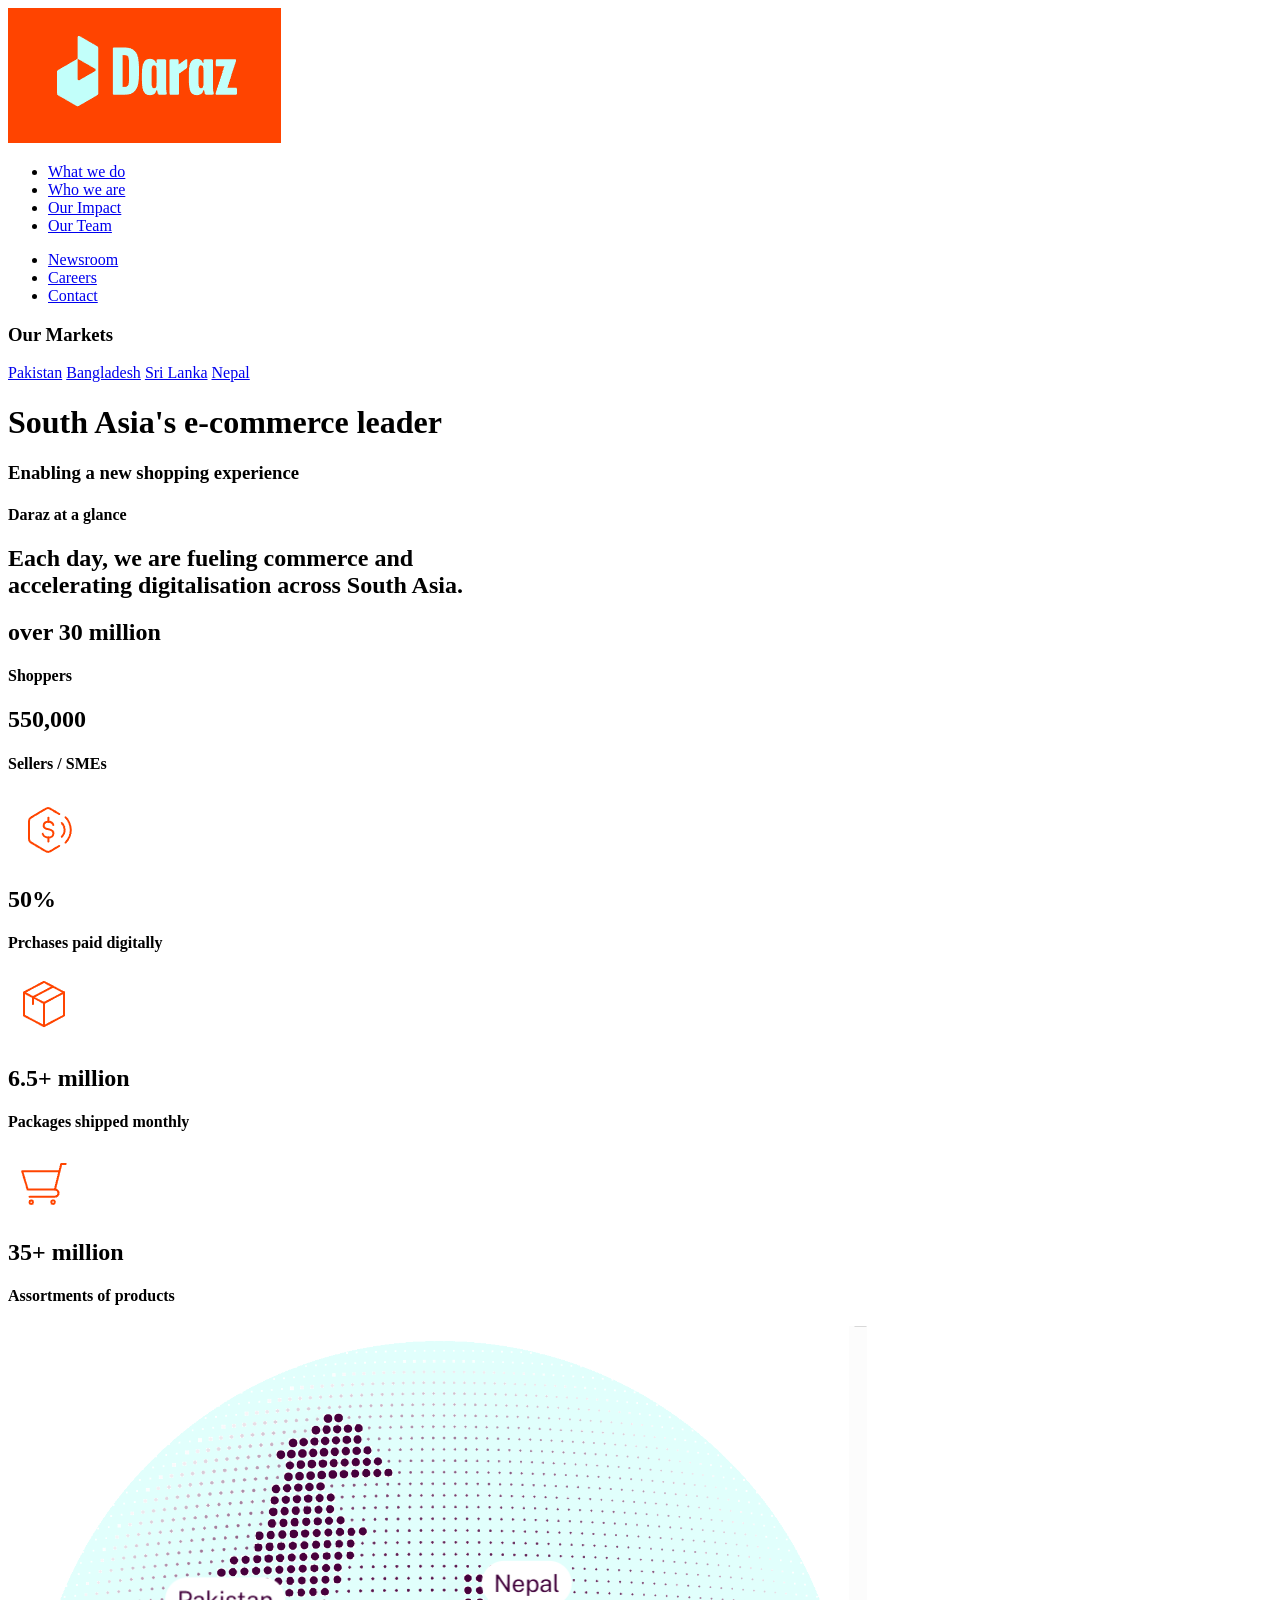
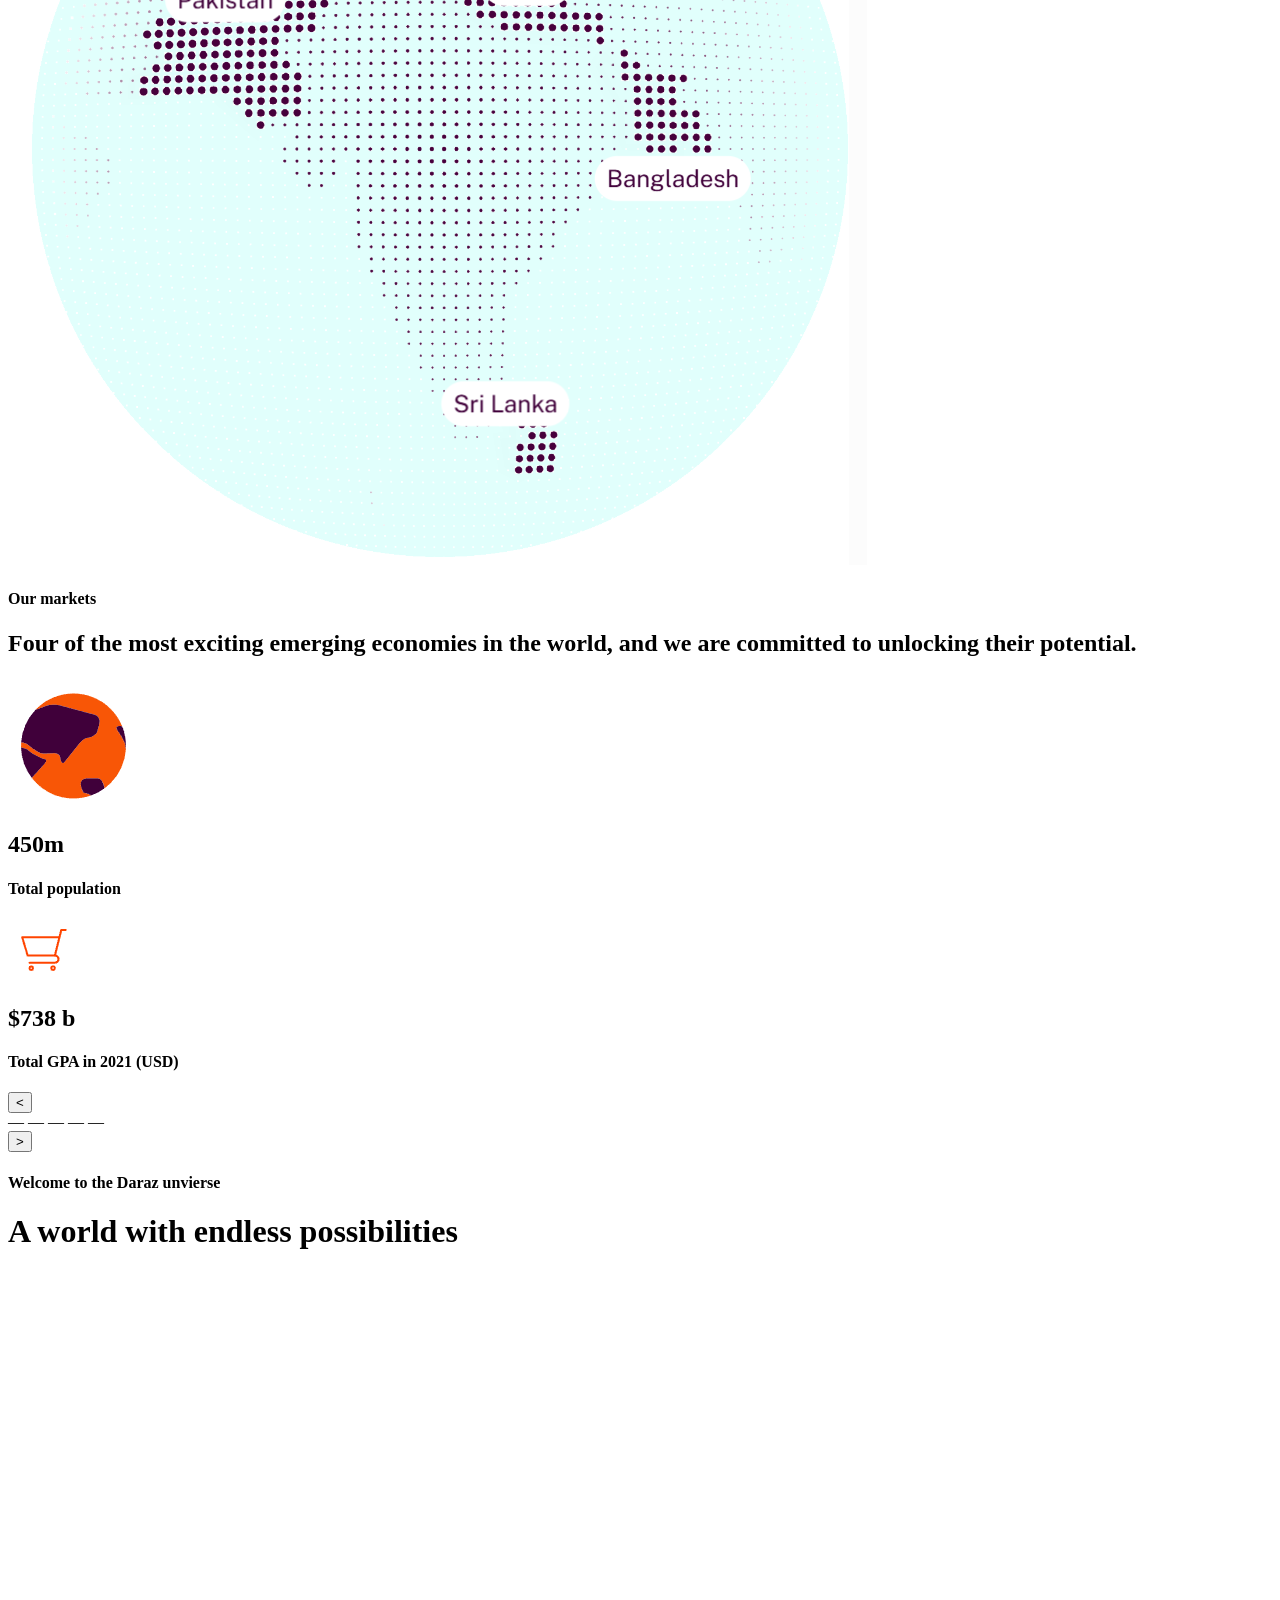
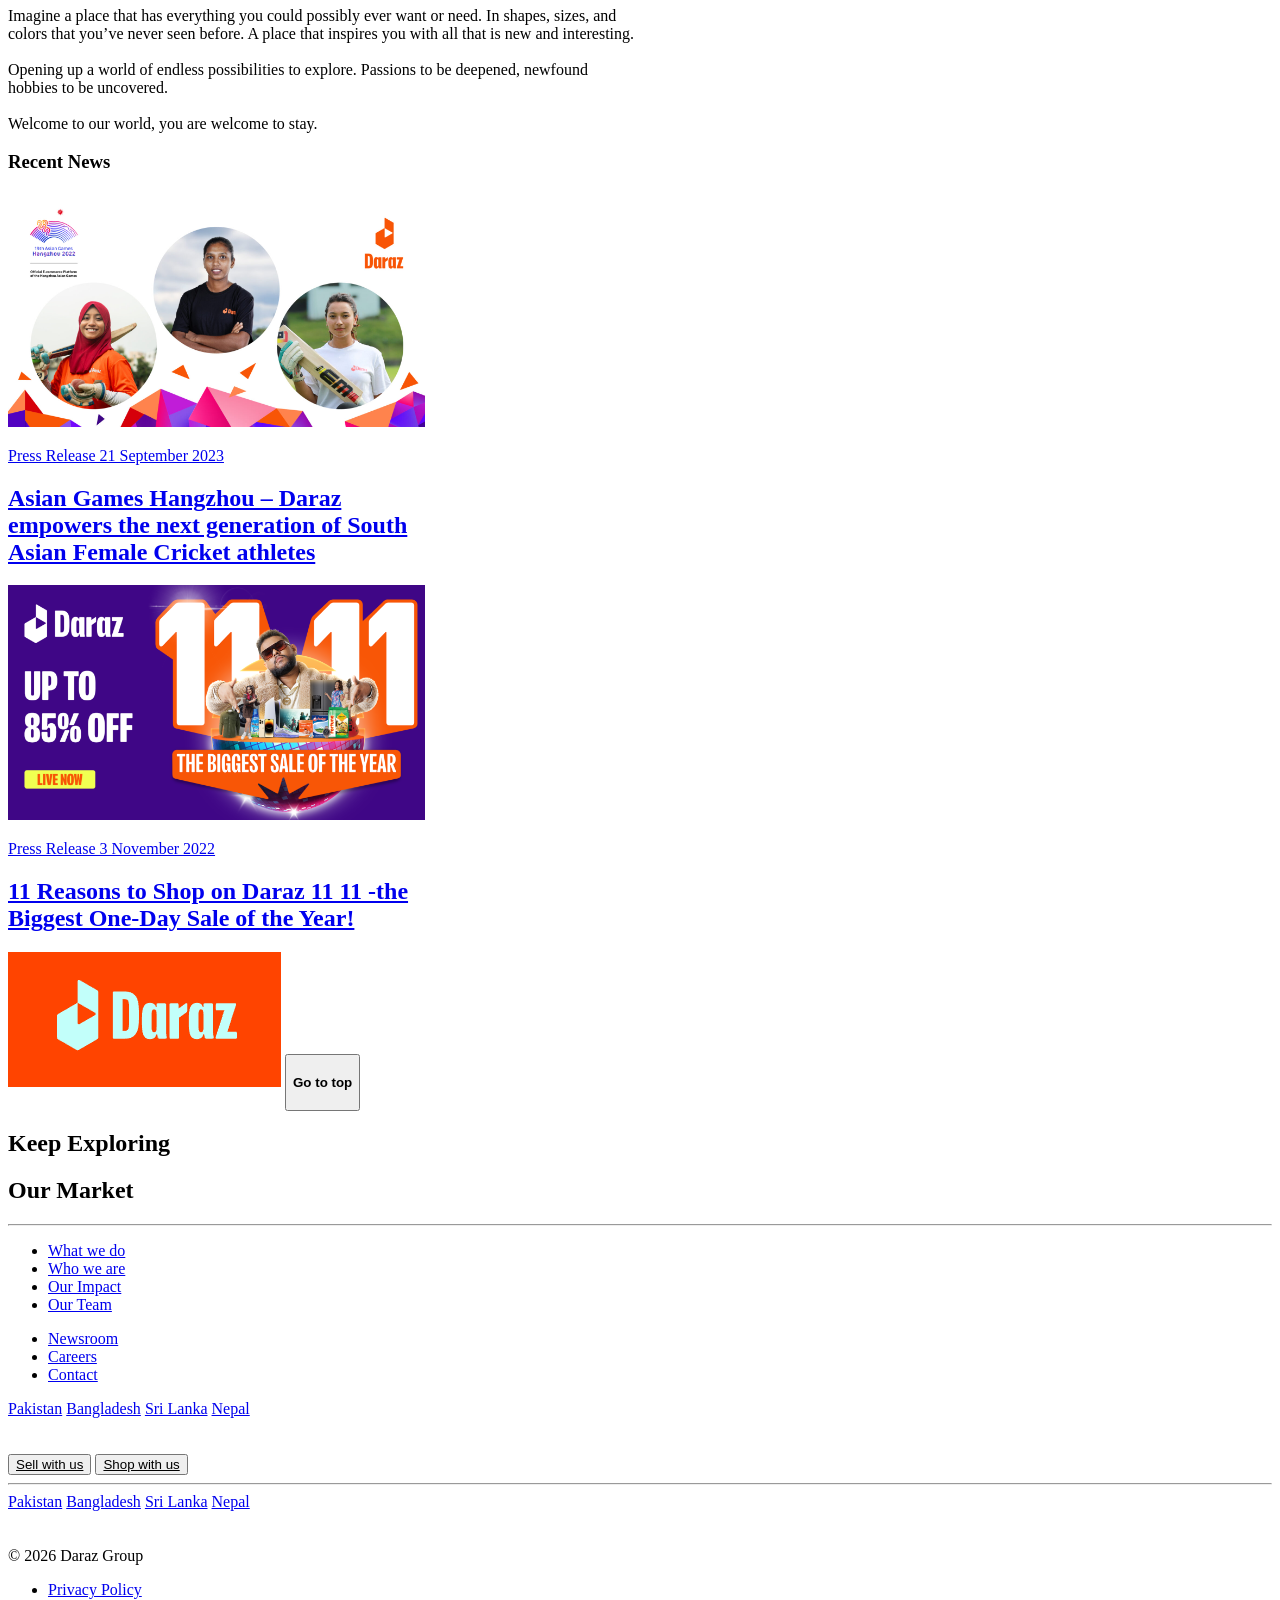
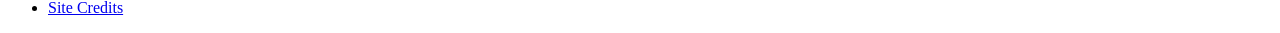
==== commit 48a25793: "Update footer section by adding copyright , privacy policy &site credits." ====
--- a/index.html
+++ b/index.html
@@ -165,5 +165,16 @@
             </div>
     </div>
     <br/><br/>
+    <div id="copright">
+        <span>
+            © 2026 Daraz Group
+        </span>
+        <ul>
+            <li><a href="privacypolicy.html"><span>Privacy Policy</span></a></li>
+            <li><a href="#site-credits"><span>Site Credits</span></a></li>
+        </ul>
+    </div>
+    </div>
+</div>
 </body>
 </html>
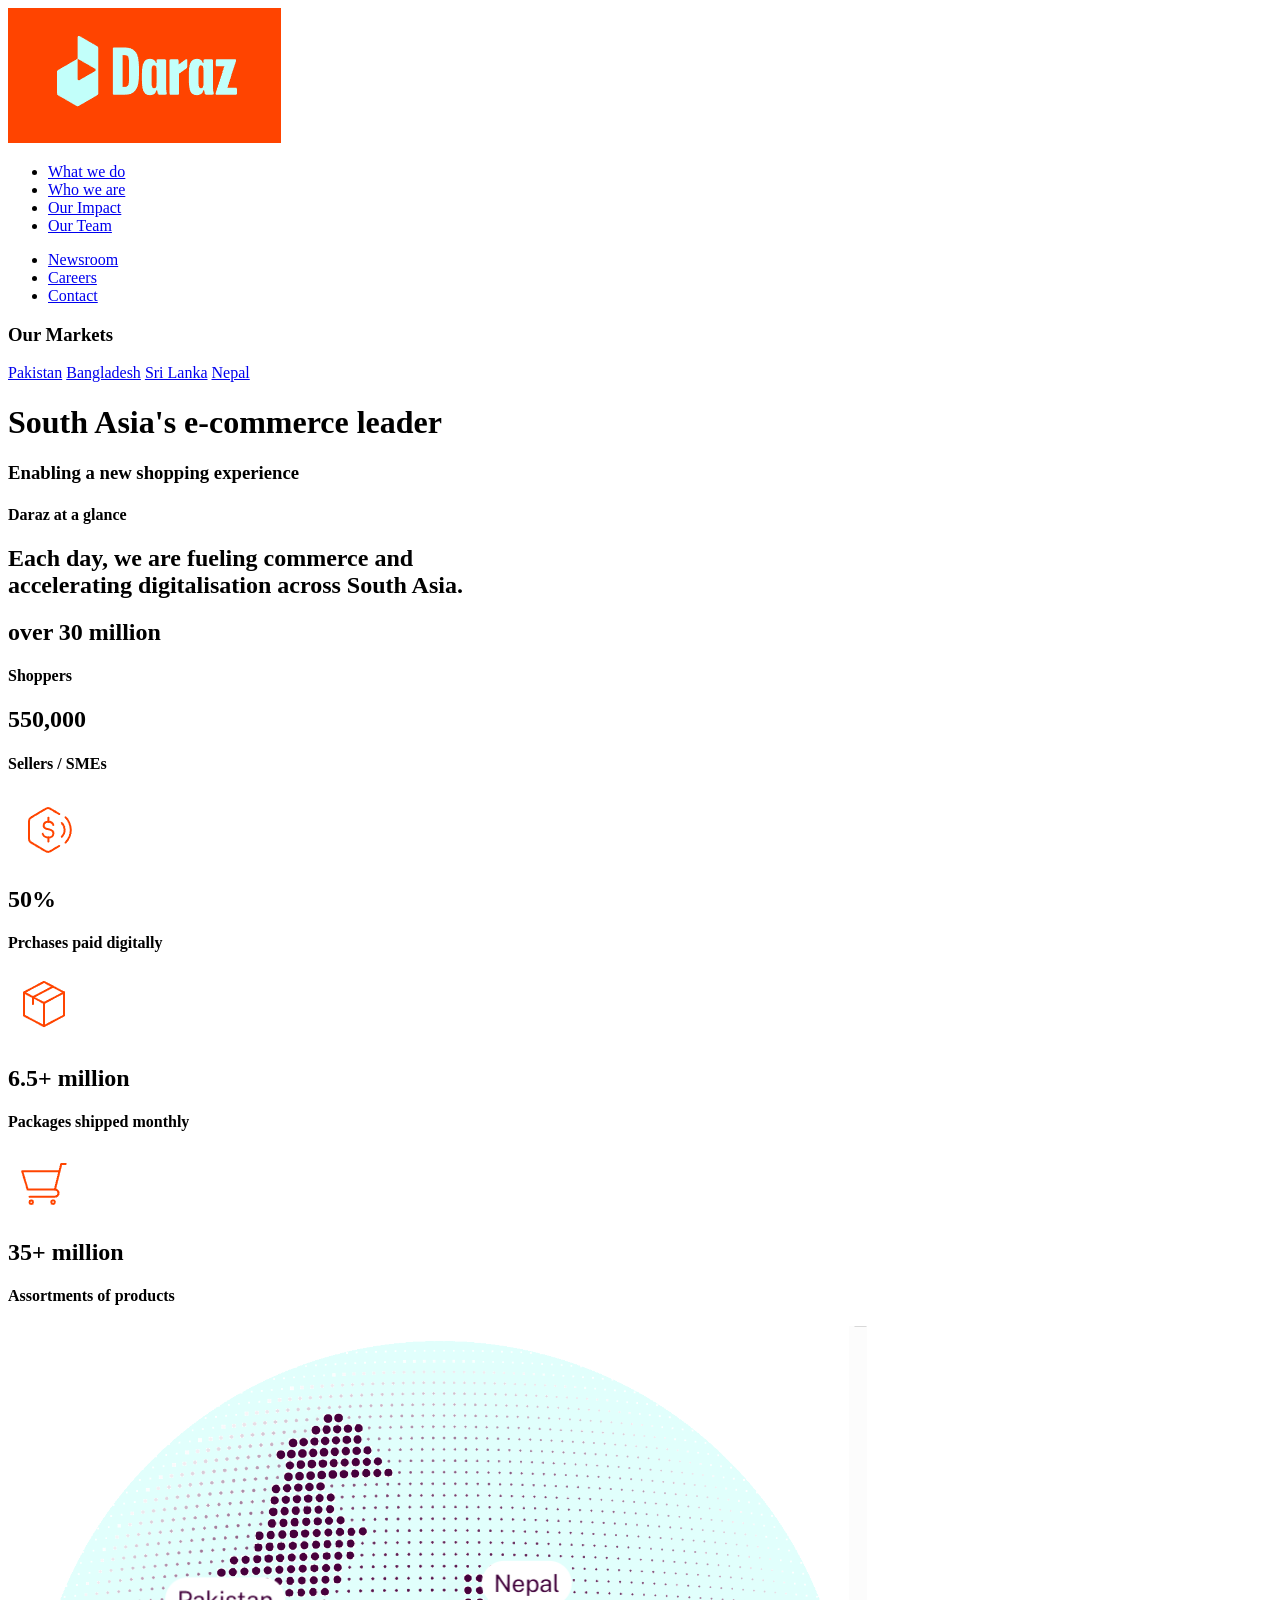
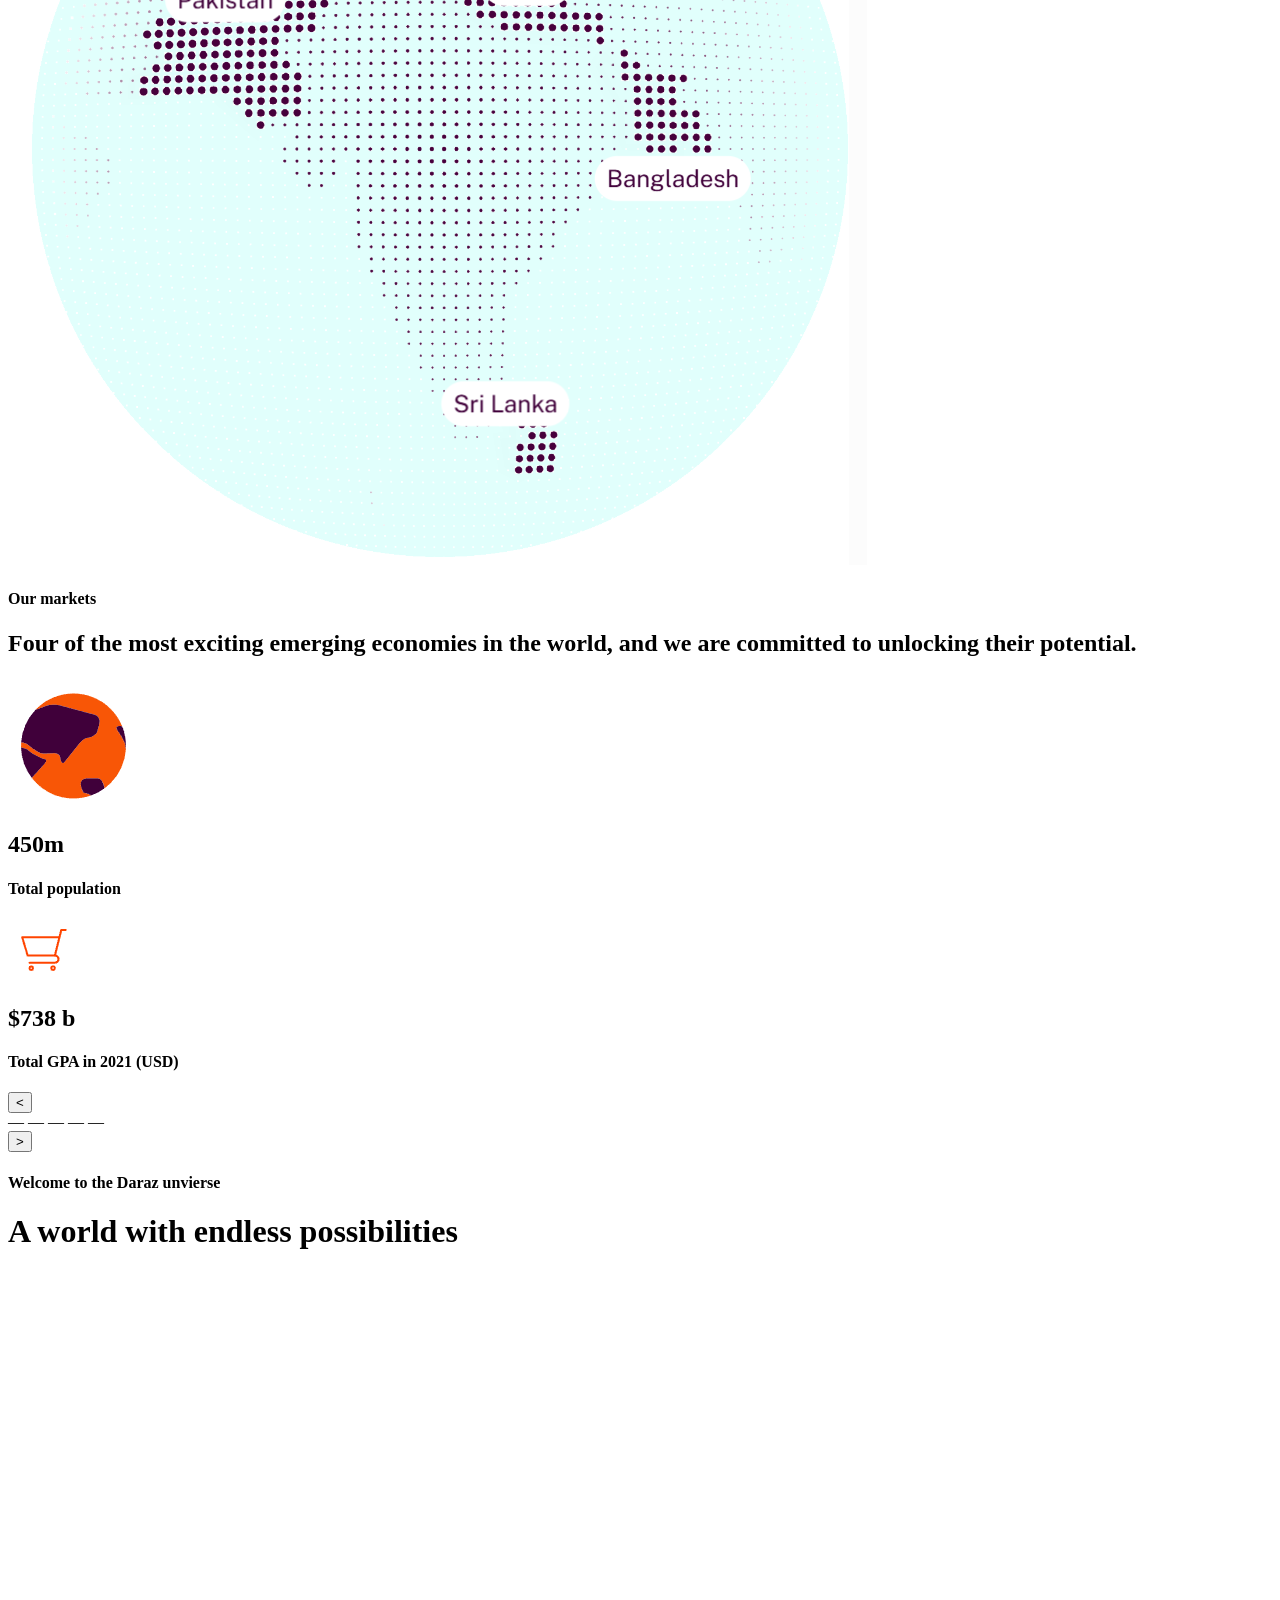
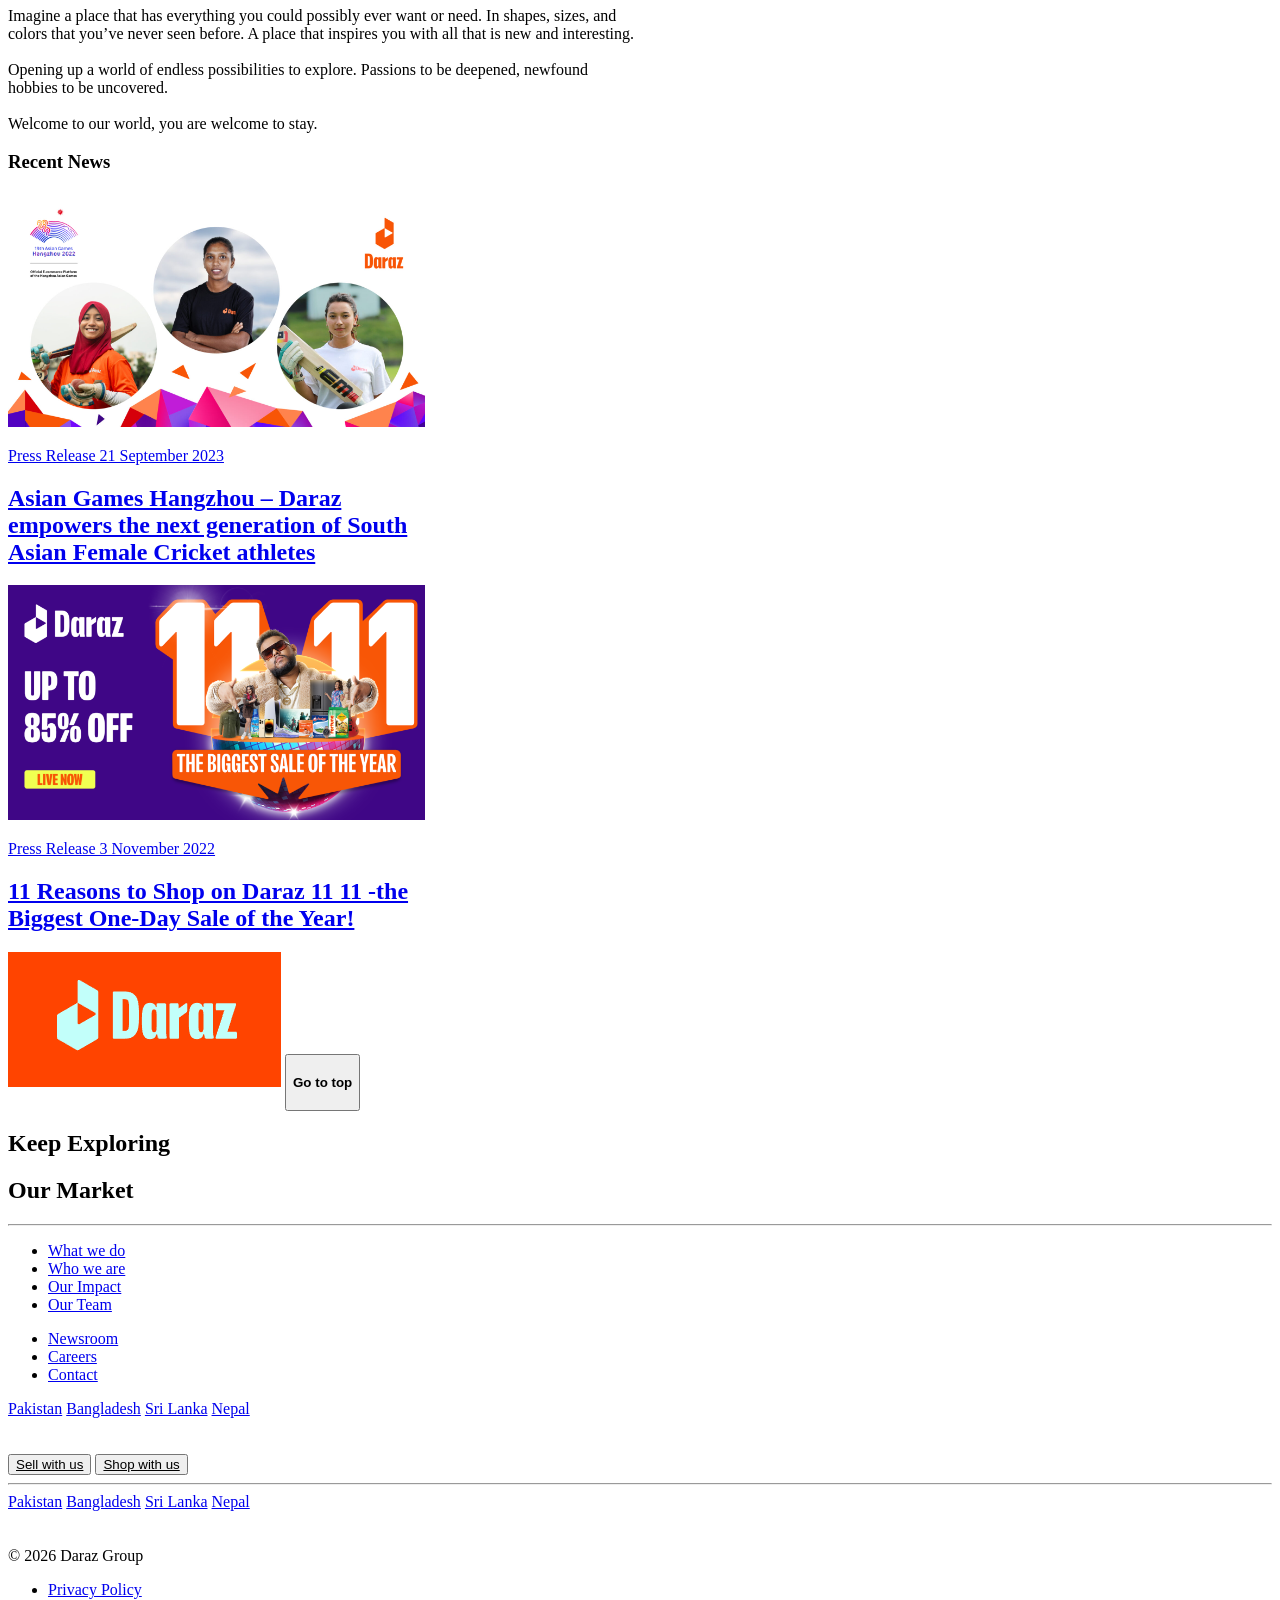
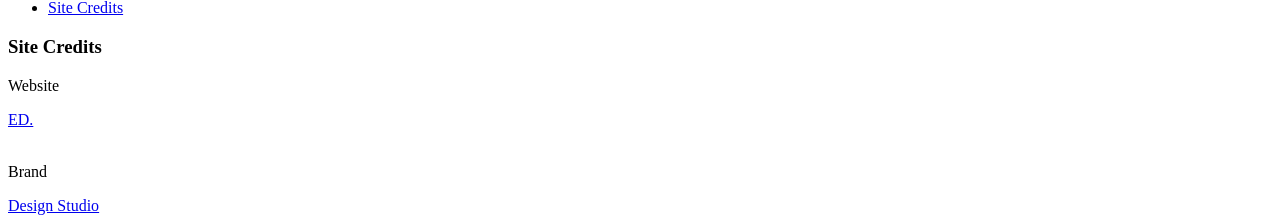
==== commit 017b506f: "Update index.html by adding sitecredits div." ====
--- a/index.html
+++ b/index.html
@@ -176,5 +176,15 @@
     </div>
     </div>
 </div>
+</footer> 
+<div id="site-credits">
+    <h3>Site Credits</h3>
+
+    <p>Website</p>
+    <a href="https://ed.studio/" target="_blank">ED.</a>
+    <br/><br/>
+    <p>Brand</p>
+    <a href="https://www.design.studio/" target="_blank">Design Studio</a>
+</div>
 </body>
 </html>
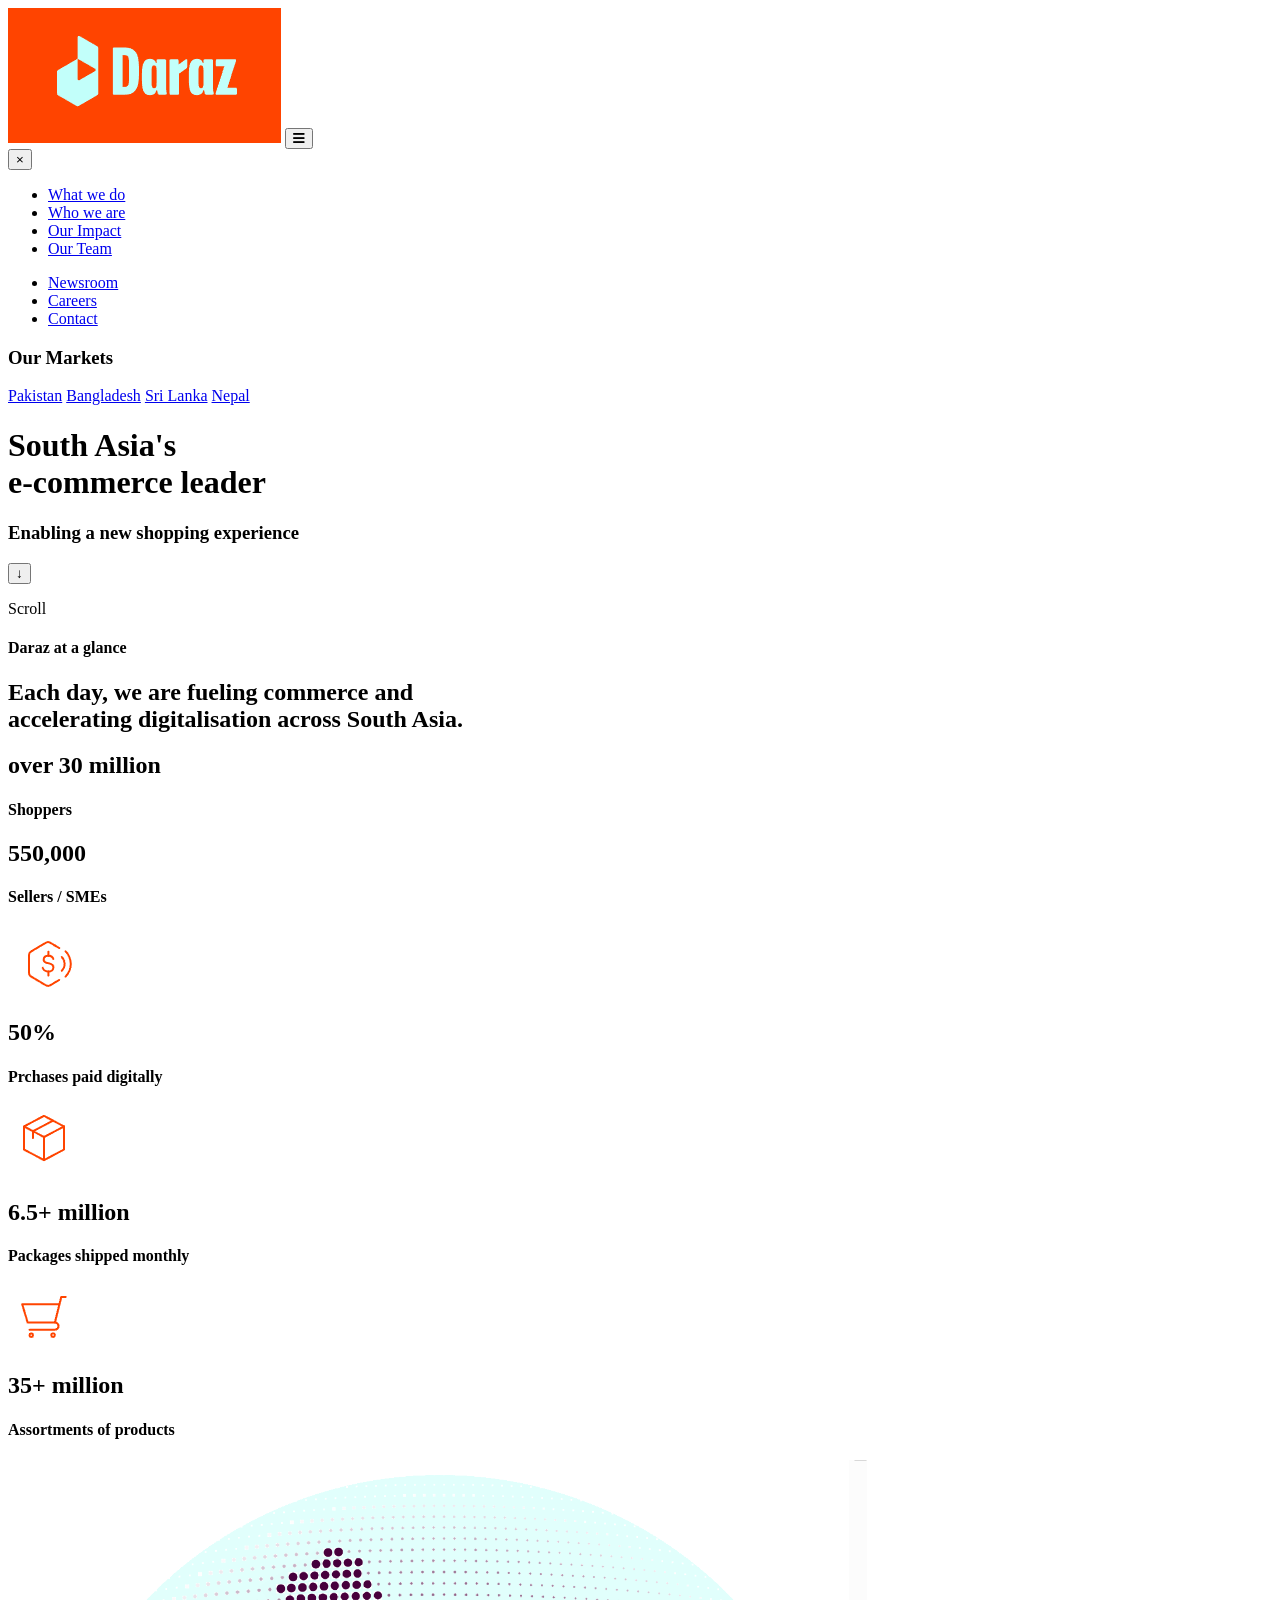
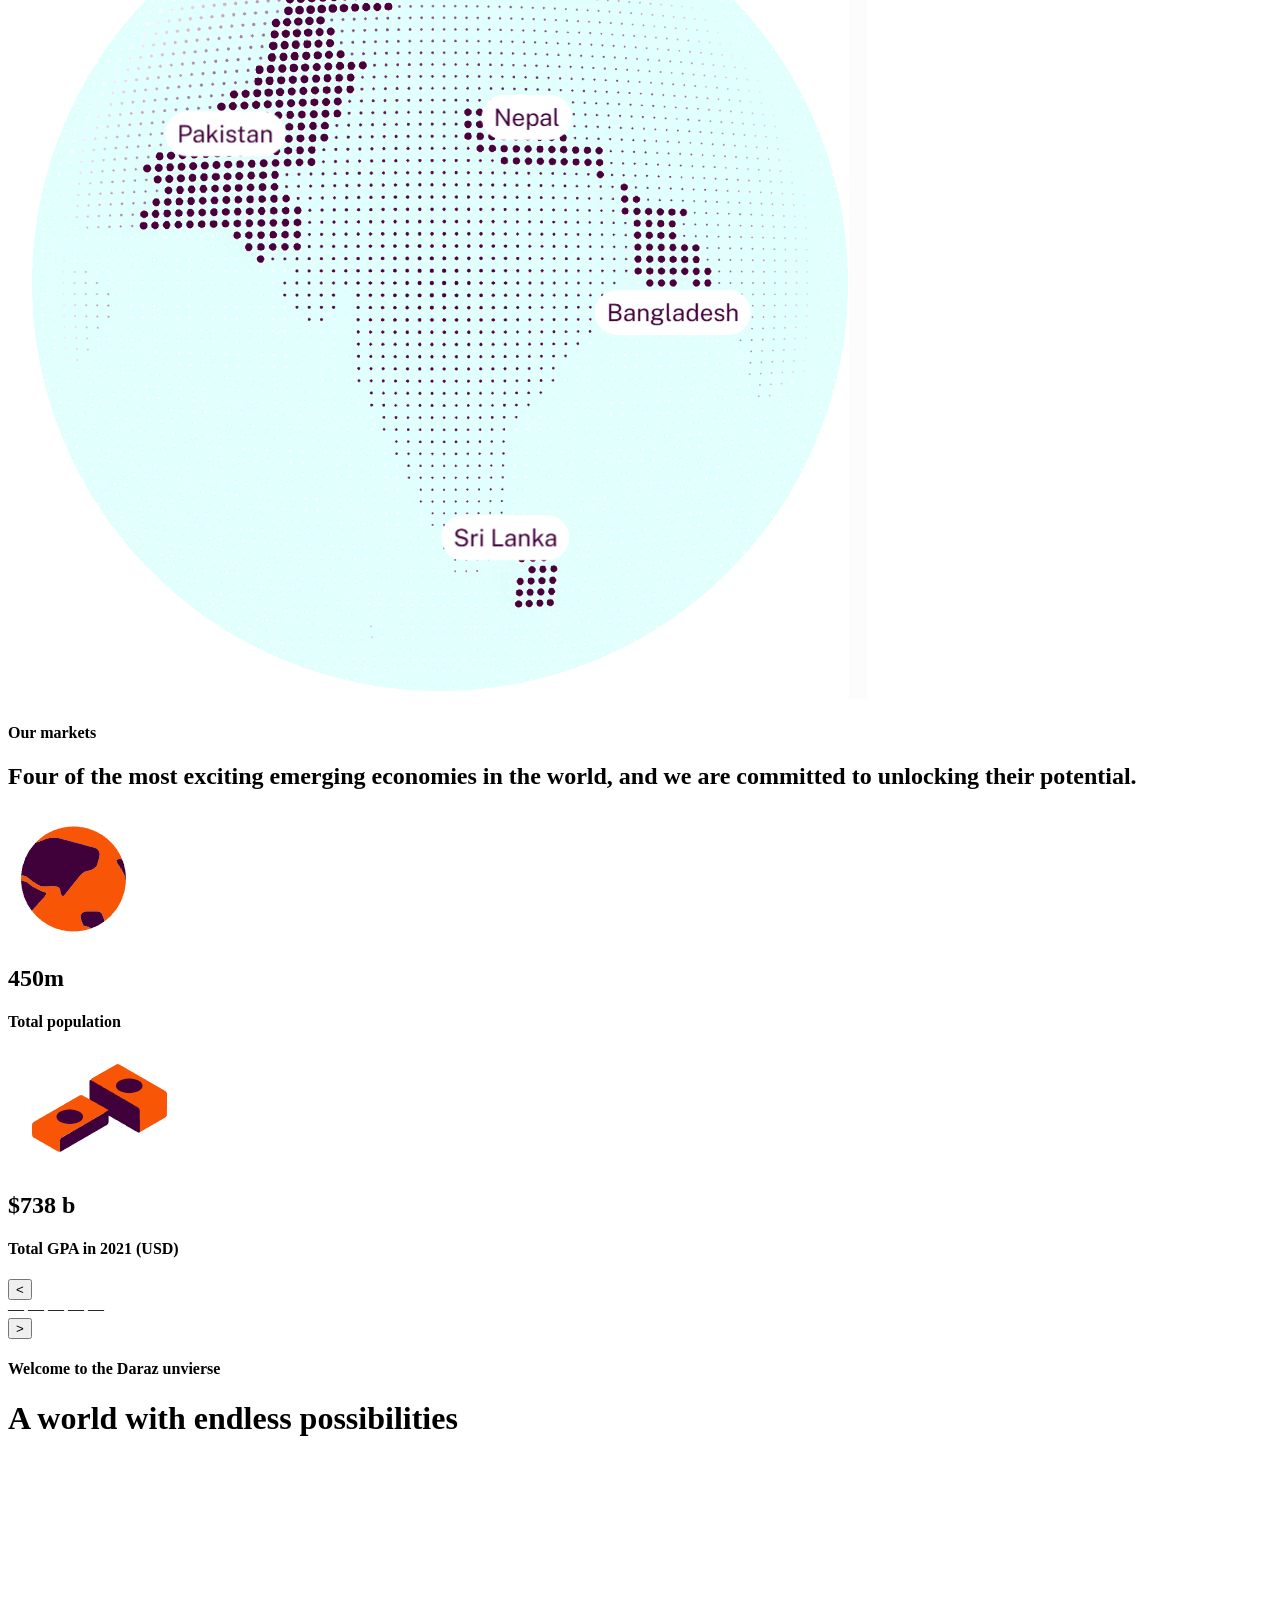
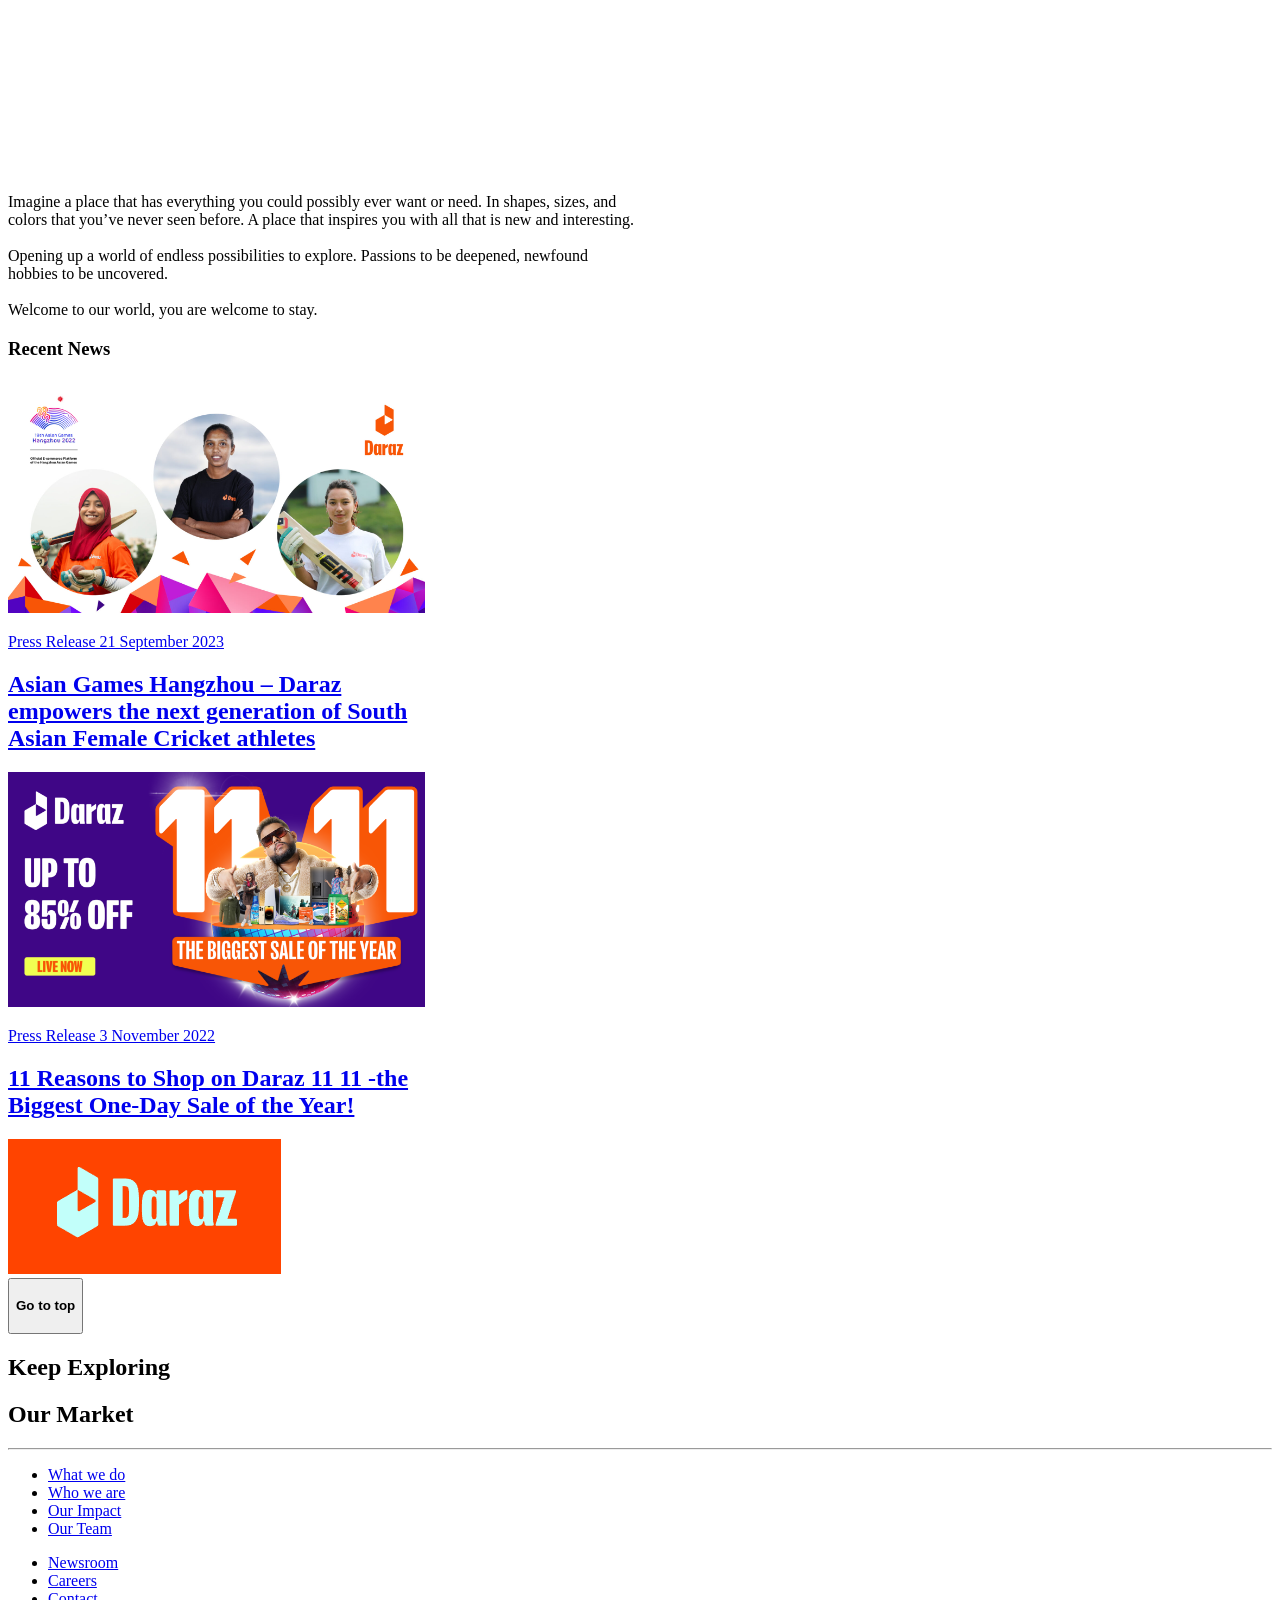
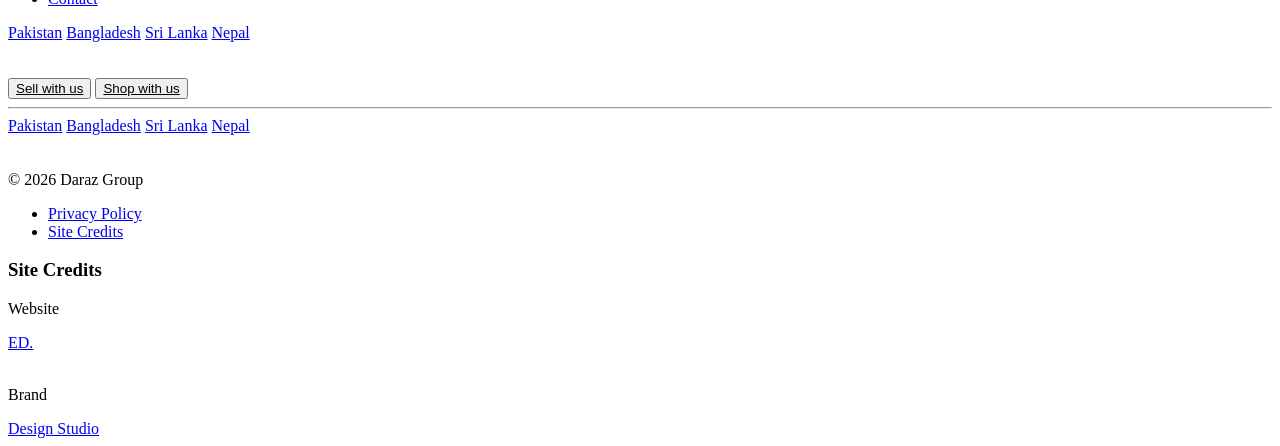
==== commit cd9d5f3a: "Update index.html by adding minimal changes while setting css." ====
--- a/index.html
+++ b/index.html
@@ -5,24 +5,37 @@
     <meta name="viewport" content="width=device-width, initial-scale=1.0">
     <meta name="description" content="Daraz Group is South Asia’s leading eCommerce platform, providing access to 50 million products for 40 million monthly active users in Pakistan, Bangladesh, Sri Lanka, Nepal and Myanmar."/>
     <link rel="shortcut icon" href="fav-icon.png" type="image/x-icon">
+    <link rel="stylesheet" href="style.css">
+    <link rel="stylesheet" href="https://cdnjs.cloudflare.com/ajax/libs/font-awesome/6.5.1/css/all.min.css">
+    <link href="https://fonts.googleapis.com/css2?family=Public+Sans:wght@400;500;600;700,900&display=swap" rel="stylesheet">
     <title>Home &#8212; Daraz</title>
 </head>
 <body>
-<div id="hero">
-    <header>
+<div id="hero" class="hero-section">
+    <header class="navbar">
         <img src="logo.png" alt="Daraz-logo">
+        <button class="menu-btn" id="menuToggle">
+            <i class="fa-solid fa-bars"></i>
+        </button>
+    </header>
         <nav id="menue" class="main-menue">
+            <button class="close-btn" id="menuClose">&times;</button>
+            <div class="navlist">
+            <div class="first">
             <ul>
                <li><a href="#">What we do</a></li> 
                <li><a href="#">Who we are</a></li>
                <li><a href="#">Our Impact</a></li>
                <li><a href="#">Our Team</a></li> 
             </ul>
+            </div>
+            <div  class="second">
             <ul>
                <li><a href="#">Newsroom</a></li> 
                <li><a href="#">Careers</a></li>
                <li><a href="#">Contact</a></li> 
             </ul>
+            </div>
             <div id="marketing">
                 <h3>Our Markets</h3>
                 <a href="#">Pakistan</a>
@@ -30,10 +43,20 @@
                 <a href="#">Sri Lanka</a>
                 <a href="#">Nepal</a>
             </div>
+            </div>
         </nav>
-    </header>
-    <h1>South Asia's e-commerce leader</h1>
+    <body>
+    <!-- Background Image Container -->
+    <div class="hero-bg"></div>
+    <!-- Angled Orange Overlay Container -->
+    <div class="hero-orange-overlay">
+    <h1>South Asia's <br>e-commerce leader</h1>
     <h3>Enabling a new shopping experience</h3>
+    <div class="scrol">
+        <button class="herobtn">&darr;</button>
+        <p>Scroll</p>
+    </div>
+    </div>
 </div>
 <div id="impact">
     <h4>Daraz at a glance</h4>
@@ -59,7 +82,7 @@
         </div>
         <div class="img-box3">
             <img src="product.png" alt="product">
-            <h2>35+ million</h2>
+            <h2>35+ million</h2>    
             <h4>Assortments of products</h4>
         </div>
     </div>
@@ -68,22 +91,22 @@
     <div class="globe">
         <img src="globe.png" alt="map">
     </div>
-    
     <div class="slides-wrapper">
         <h4>Our markets</h4>
         <h2>Four of the most exciting emerging economies in the world, and we are committed to unlocking their potential.</h2>
         <div id="slide1">
         <div class="img-box">
-            <img src="map.png" alt="product">
+            <img src="map.png" alt="map">
             <h2>450m</h2>
             <h4>Total population</h4>
         </div>
         <div class="img-box">
-            <img src="product.png" alt="product">
+            <img src="money.png" alt="money">
             <h2>$738 b</h2>
             <h4>Total GPA in 2021 (USD)</h4>
         </div>
         </div>
+    </div>
     <div class="gallery-controls">
     <a href="slide5.html"><button class="nav-btn prev-btn">&lt;</button></a>
     <div class="indicators">
@@ -96,7 +119,7 @@
     <a href="slide2.html"><button class="nav-btn next-btn">&gt;</button></a>
   </div>
 </div>
-<!--Day2-->
+<!--2nd Day-->
 <div id="about">
     <h4>Welcome to the Daraz unvierse</h4>
     <h1>A world with endless possibilities</h1>
@@ -123,10 +146,12 @@
         <h2>11 Reasons to Shop on Daraz 11 11 -the Biggest One-Day Sale of the Year!</h2>
     </div></a>
 </div>
+</body>
+<!-- 3rd Day-->
 <footer>
 <div id="footer">
     <div id="logo">
-        <img src="logo.png" alt="Daraz-logo">
+        <img src="logo.png" alt="Daraz-logo"><br/>
         <button><h4>Go to top</h4></button>
     </div>
     <div id="navigation">
@@ -176,7 +201,6 @@
     </div>
     </div>
 </div>
-</footer> 
 <div id="site-credits">
     <h3>Site Credits</h3>
 
@@ -186,5 +210,7 @@
     <p>Brand</p>
     <a href="https://www.design.studio/" target="_blank">Design Studio</a>
 </div>
+</footer>
+<script src="script.js"></script> 
 </body>
 </html>
